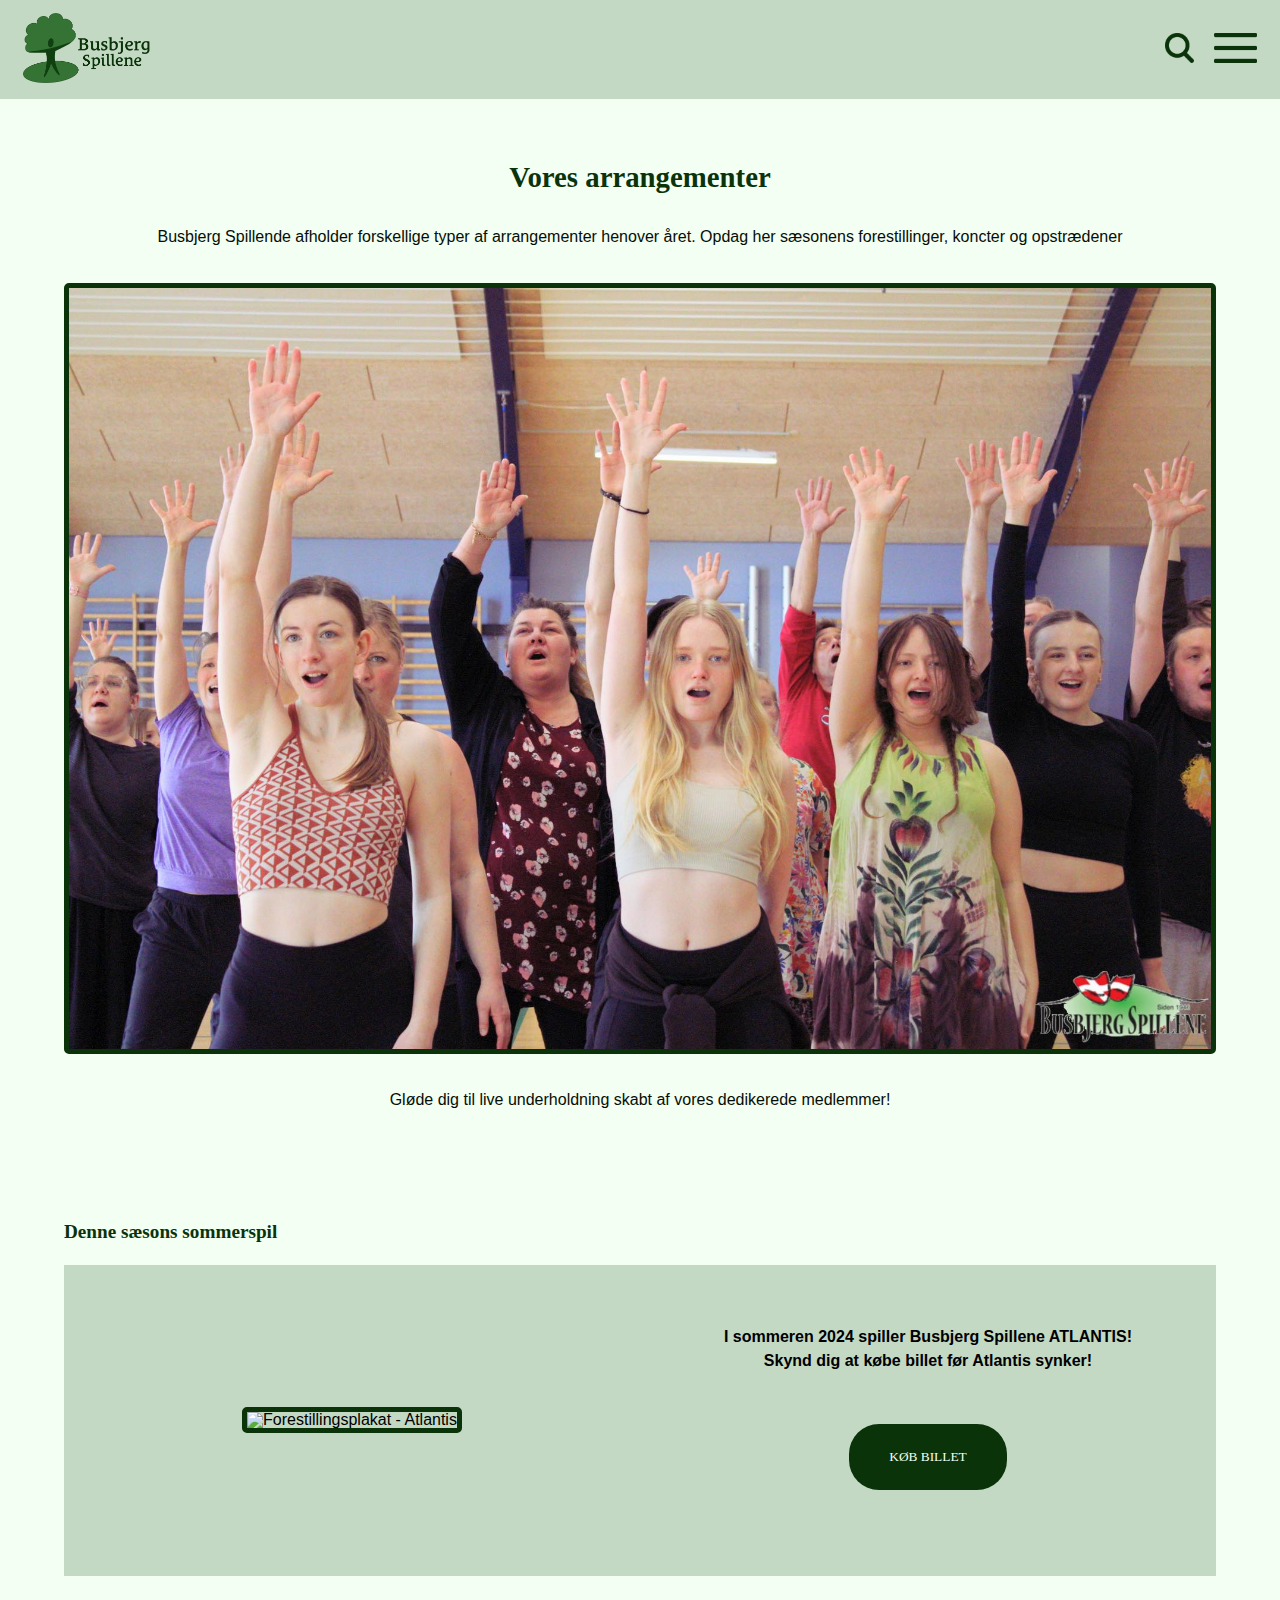
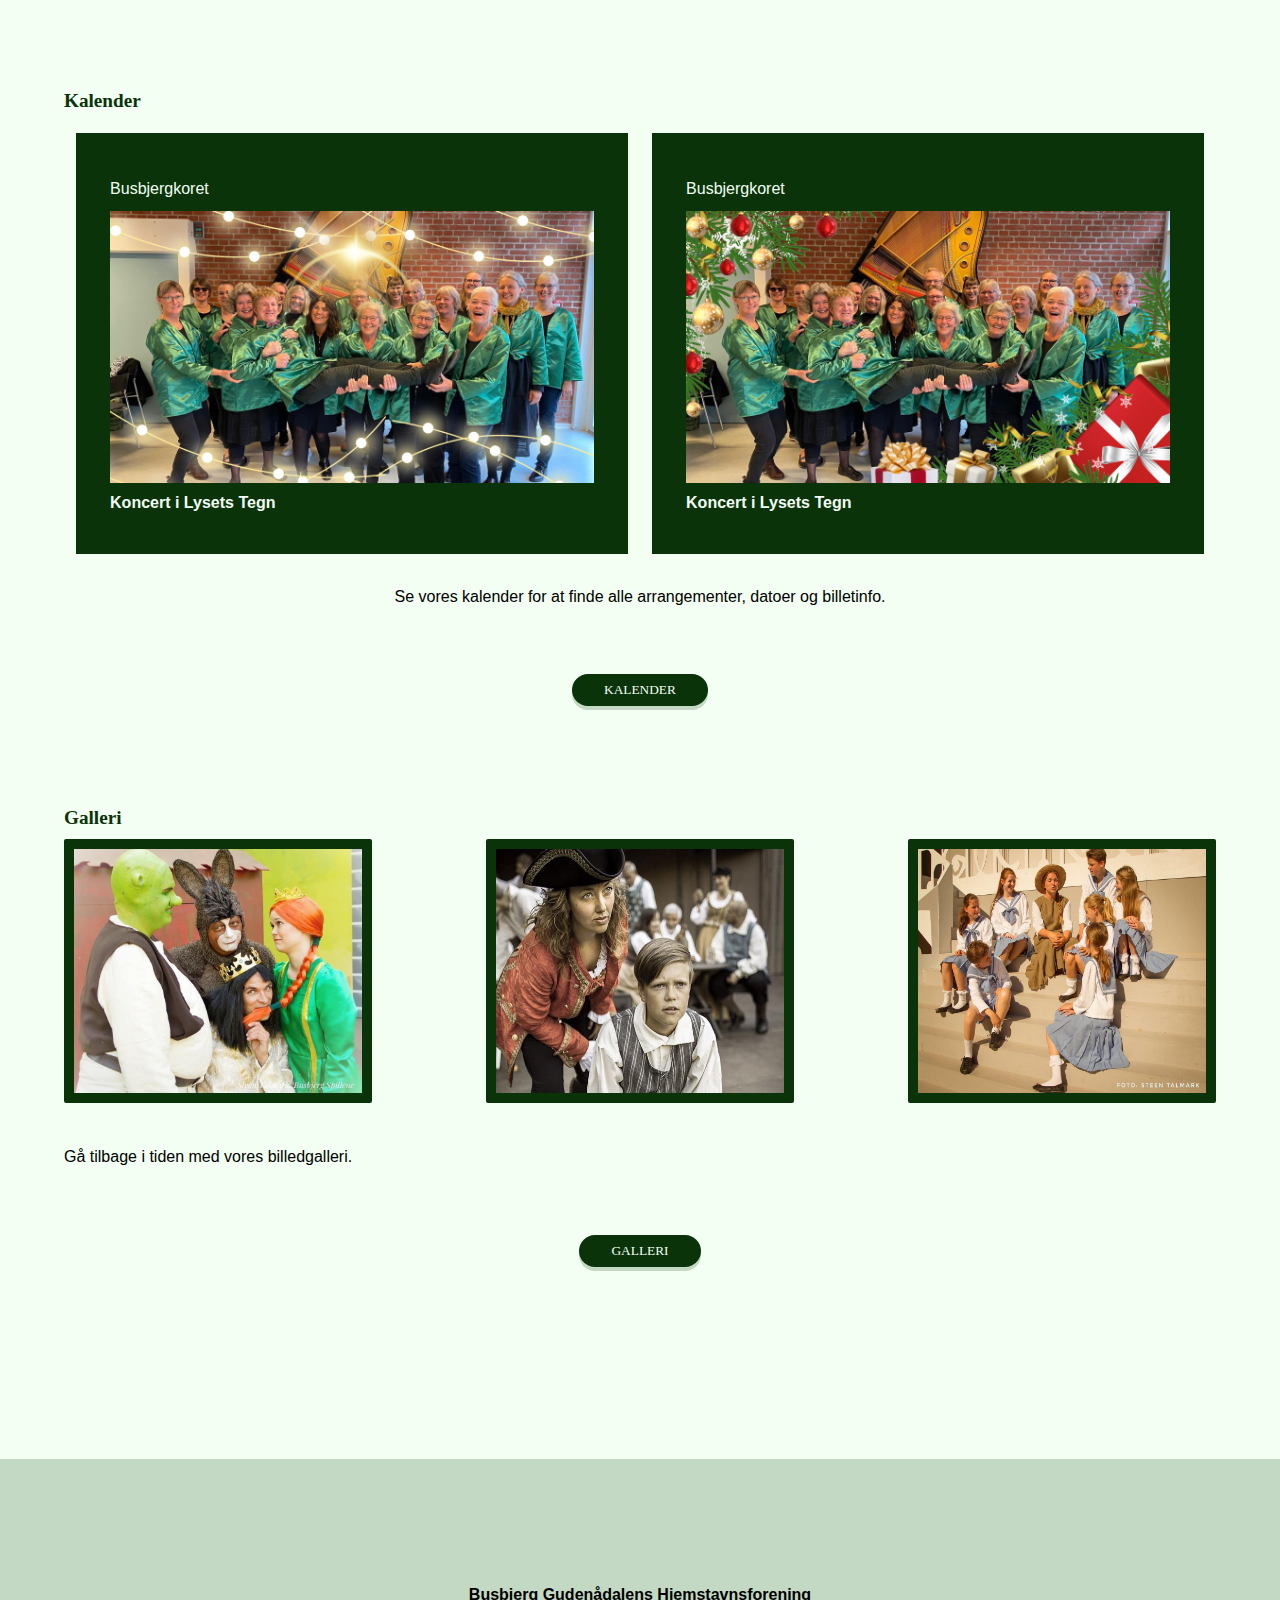
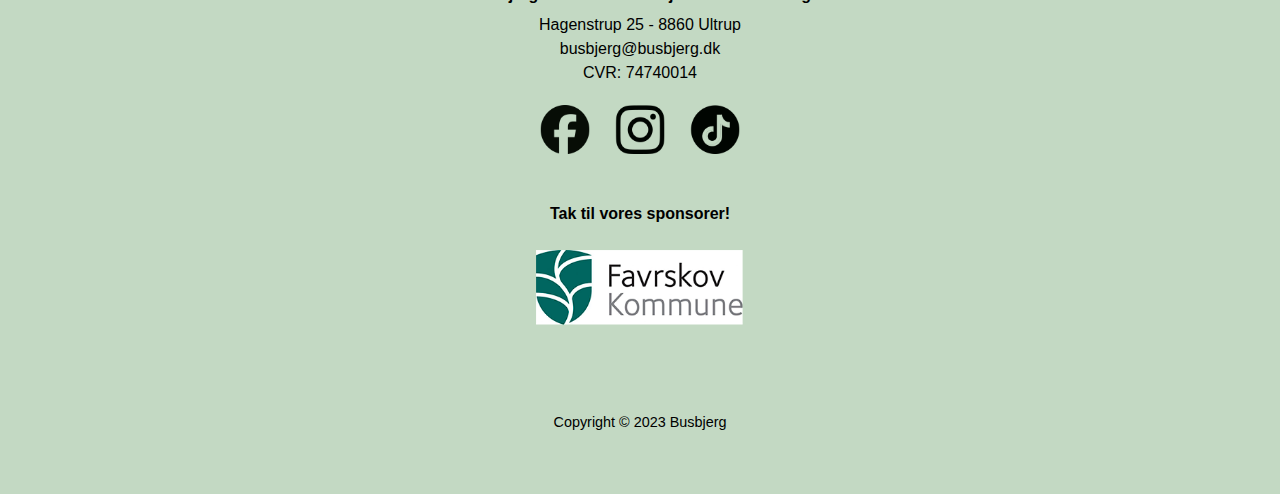
==== arrangementer.html @ 7b2a180a "sidste del af underside" ====
<!DOCTYPE html>
<html lang="en">
<head>
    <meta charset="UTF-8">
    <meta name="viewport" content="width=device-width, initial-scale=1.0">

    <!-- Links to reset, fonts and styling -->

    <link rel="stylesheet" href="reset.css">
    <link rel="stylesheet" href="https://use.typekit.net/zey5vry.css">
    <link rel="stylesheet" href="style.css">

    <title>Vores arrangementer | Busbjerg Spillene</title>

</head>

<!-- Start of visible content -->

<body class="body_grid">

    <!------------------------
        Header and navigation
    -------------------------->

    <header class="header">
        <div class="logo">
            <a href="index.html">
                <img class="logo_img" src="img/logo_m_txt_png.png" alt="Logo">
            </a>
        </div>

        <!-- Search bar -->

        <div class="nav_icon">
            <label for="sog" class="sog_btn"> 
                <img class="sog_icon" src="img/sog_png.png" alt="Søg">
            </label>
            <input type="checkbox" id="sog" class="sog">
            <div class="search-container">    
                    <input type="search" class="search_field" placeholder="Søg...">
            </div>
    
            <!-- Burgermenu -->

            <label for="mobile_menu" class="burger_btn">
                <img class="burger" src="img/burger_png.png" alt="Menu">
            </label>
                    <input type="checkbox" id="mobile_menu" class="mobile_menu">
                <ul class="menu_list">

                    <!-- Main menu / sub pages -->

                    <li class="menu_links active_menu">
                        <a class="menu_links" href="index.html">Forside</a>
                    </li>

                    <!-- "Om" -->

                    <li class="menu_links">
                        <a class="menu_links" href="om.html">Om</a>
                        <label for="om_arrow" class="arrow_btn">
                            <img class="arrow" src="img/menu_arrow.png" alt="Udvid menu">
                        </label>
                        <input type="checkbox" id="om_arrow" class="menu_arrow">

                        <!-- "Om" sub pages -->

                        <ul class="sub_list">
                            <li class="sub_links">
                                <a class="sub_links" href="html_sub_pg/bestyrelsen.html">Bestyrelsen</a>
                            </li>
                            <li class="sub_links">
                                <a class="sub_links" href="html_sub_pg/bb-historie.html">Busbjergs historie</a>
                            </li>
                            <li class="sub_links">
                                <a class="sub_links" href="html_sub_pg/vores-medlemmer.html">Vores medlemmer</a>
                            </li>
                            <li class="sub_links">
                                <a class="sub_links" href="html_sub_pg/sponsorer.html">Sponsorer</a>
                            </li>
                        </ul>
                    </li>

                    <!-- "Arrangementer" -->

                    <li class="menu_links">
                        <a class="menu_links" href="arrangementer.html">Arrangementer</a>
                        <label for="arra_arrow" class="arrow_btn">
                            <img class="arrow" src="img/menu_arrow.png" alt="Udvid menu">
                        </label>
                        <input type="checkbox" id="arra_arrow" class="menu_arrow">

                        <!-- "Arrangementer sub pages" -->

                        <ul class="sub_list">
                            <li class="sub_links">
                                <a class="sub_links" href="html_sub_pg/billetsalg.html">Billetsalg</a>
                            </li>
                            <li class="sub_links">
                                <a class="sub_links" href="html_sub_pg/kalender.html">Kalender</a>
                            </li>
                            <li class="sub_links">
                                <a class="sub_links" href="html_sub_pg/galleri.html">Galleri</a>
                            </li>
                        </ul>
                    </li>

                    <!-- "Bliv medlem" -->

                    <li class="menu_links">
                        <a class="menu_links" href="medlem.html">Bliv medlem</a>
                        <label for="medlem_arrow" class="arrow_btn">
                            <img class="arrow" src="img/menu_arrow.png" alt="Udvid menu">
                        </label>
                        <input type="checkbox" id="medlem_arrow" class="menu_arrow">

                        <!-- "Bliv medlem sub pages" -->

                        <ul class="sub_list">
                            <li class="sub_links">
                                <a class="sub_links" href="html_sub_pg/audition.html">Audition</a>
                            </li>
                            <li class="sub_links">
                                <a class="sub_links" href="html_sub_pg/bb-born.html">Busbjergs børn</a>
                            </li>
                            <li class="sub_links">
                                <a class="sub_links" href="html_sub_pg/busbjergkoret.html">Busbjergkoret</a>
                            </li>
                            <li class="sub_links">
                                <a class="sub_links" href="html_sub_pg/bliv-frivillig.html">Bliv frivillig</a>
                            </li>
                            <li class="sub_links">
                                <a class="sub_links" href="html_sub_pg/stot_os.html">Støt os</a>
                            </li>
                        </ul>
                    </li>

                    <!-- "Kontakt" -->

                    <li class="menu_links">
                        <a class="menu_links" href="kontakt.html">Kontakt</a>
                        <label for="kontakt_arrow" class="arrow_btn">
                            <img class="arrow" src="img/menu_arrow.png" alt="Udvid menu">
                        </label>
                        <input type="checkbox" id="kontakt_arrow" class="menu_arrow">
                        
                        <!-- "Kontakt sub pages" -->

                        <ul class="sub_list">
                            <li class="sub_links">
                                <a class="sub_links" href="html_sub_pg/faq.html">FAQ</a>
                            </li>
                        </ul>
                    </li>
                </ul>
        </div>
    </header>
    
    <!------------------ 
        Main content 
    -------------------->

    <main class="main">

    <sectoin class="hero_section">
        <h1 class="heading_1">Vores arrangementer</h1>
        <p class="arrangement_text">Busbjerg Spillende afholder forskellige typer af arrangementer henover året. Opdag her sæsonens forestillinger, koncter og opstrædener</p>
        <img src="img/danseprove.jpg" alt="Danse prøve" class="hero_img">
        <p class="arrangement_text">Gløde dig til live underholdning skabt af vores dedikerede medlemmer!</p>
    </sectoin>

    <!-- Musical ad section -->

    <section class="heading_section">
        <h2 class="heading_3">Denne sæsons sommerspil</h2>
    </section>

    <section class="index_ad_arrangement">
        <div class="i_ad_section">
            <img class="i_ad_img" src="img/atlantis.jpg" alt="Forestillingsplakat - Atlantis">
        </div>
        <div class="i_ad_section">
            <h4 class="i_ad_txt">I sommeren 2024 spiller Busbjerg Spillene ATLANTIS!
            <br>
            Skynd dig at købe billet før Atlantis synker!
            </h4>
            <a href="html_sub_pg/billetsalg.html">
                <button class="cta_btn">køb billet</button>
            </a>
        </div>
    </section>

    <!-- Kalender section -->
    <section class="arrangement_section">
        <h2 class="a_heading">Kalender</h2>
        <div class="kalender_inner_section">
            <div class="kalender_box">
                <p class="main_txt_box">Busbjergkoret</p>
                <img class="kalender_img" src="img/koncert_lys.jpg" alt="">
                <p class="a_text_box">Koncert i Lysets Tegn </p>
            </div>
            <div class="kalender_box">
                <p class="main_txt_box">Busbjergkoret</p>
                <img class="kalender_img" src="img/koncert_jul.jpg" alt="">
                <p class="a_text_box">Koncert i Lysets Tegn </p>
            </div>
        </div>
        <p class="gallery_text">Se vores kalender for at finde alle arrangementer, datoer og billetinfo.</p>
        <a href="html_sub_pg/billetsalg.html" class="a_button">
            <button class="cta_btn_arrangement">kalender</button>
        </a>
    </section>

    <!-- Galleri section -->
    <section class="arrangement_section">
        <h2 class="a_heading">Galleri</h2>
        <div class="galleri_inner_section">
            <img class="galleri_img" src="img/shrek.jpg" alt="billede af shrek cast">
            <img class="galleri_img" src="img/skatteoen.jpg" alt="billede af skuespiller">
            <img class="galleri_img" src="img/sound_of_music.jpg" alt="billede af sound of music cast">
        </div>
        <p class="galleri_text">Gå tilbage i tiden med vores billedgalleri.</p>
        <a href="html_sub_pg/billetsalg.html" class="a_button">
            <button class="cta_btn_arrangement">galleri</button>
        </a>
    </section>

    </main>
    <!------------------------
        Footer
    ---------------------------->

    <footer class="footer">

        <!----- Adresse info ------>

        <section class="foot_address">
            <h5 class="footer_heading">Busbjerg Gudenådalens Hjemstavnsforening</h5>
            <p class="footer_text">
                Hagenstrup 25 - 8860 Ultrup
                <br>
                busbjerg@busbjerg.dk
                <br>
                CVR: 74740014
            </p>
        </section>

        <!------- Social media icons ------->

        <section class="foot_some">
            <a href="https://www.facebook.com/Busbjergspillene" target="_blank">
                <img src="img/some icons/Facebook_icon.png" alt="facebook icon" class="footer_some_img">
            </a>
            <a href="https://www.instagram.com/busbjerg_spillene/" target="_blank">
                <img src="img/some icons/instagram_icon.png" alt="instagram icon" class="footer_some_img">
            </a>
            <a href="https://www.tiktok.com/en/" target="_blank">
                <img src="img/some icons/tik-tok.png" alt="instagram icon" class="footer_some_img">
            </a>
        </section>

        <!-------- Image carousel sponsors --------->

        <section class="foot_sponsor">
            <h5 class="footer_heading">Tak til vores sponsorer!</h5>
            <div class="sponsor_slide">
              <img class="sponsorerSlides" src="img/sponsorer/original/favrskov_mini.png" style="width:100%">
              <img class="sponsorerSlides" src="img/sponsorer/original/bjerringbro_mini.png" style="width:100%">
              <img class="sponsorerSlides" src="img/sponsorer/original/elkon_mini.png" style="width:100%">
              <img class="sponsorerSlides" src="img/sponsorer/original/ulstrup_mini.png" style="width:100%">
              <img class="sponsorerSlides" src="img/sponsorer/original/ksn_mini.png" style="width:100%">
              <img class="sponsorerSlides" src="img/sponsorer/original/roedbakkegaard_mini.png" style="width:100%">
              <img class="sponsorerSlides" src="img/sponsorer/original/xl_mini.png" style="width:100%">
            </div>
        </section>

        <!-------- Copyright ------->

        <section class="copyright">
            <h6>Copyright © 2023 Busbjerg</h6>
        </section>

    </footer>

    <!----- Image carousel script ------>

    <script>
        var myIndex = 0;
        carousel();
        
        function carousel() {
          var i;
          var x = document.getElementsByClassName("sponsorerSlides");
          for (i = 0; i < x.length; i++) {
            x[i].style.display = "none";  
          }
          myIndex++;
          if (myIndex > x.length) {myIndex = 1}    
          x[myIndex-1].style.display = "block";  
          setTimeout(carousel, 2500); // Change image every 2,5 seconds
        }
     </script>

</body>
</html>
---- style.css ----
:root {
    /* colors */
    --neutral-light: #f2fff2;
    --neutral-medium: #c3d9c3;
    --neutral-dark: #060d06;
    --basis-light: #408040;
    --basis-dark: #0a330a;
    
    /* font-sizes */
    --header-l: 1.8rem;
    --header-m: 1.4rem;
    --main-txt-l: 1.2rem;
    --main-txt-s: 1rem;
    
    /* font-families */
    --headers: lemonde-courrier, serif;
    /*--Regular = font-weight: 400
        Demi = font-weight: 600
        Bold = font-weight: 700 -----*/
    --main-txt: jaf-domus, sans-serif;
    /*--Regular = font-weight: 400
        Semibold = font-weight: 600
        Bold = font-weight: 700 -----*/
}

/* -----------------------
    General styling
-------------------------- */

/* ------ body -------*/

body {
    background-color: var(--neutral-light);
    border: 0;
    font-family: var(--main-txt);
    font-size: 100%;
    margin: 0 auto;
    max-width: 100vw;
    padding: 0;
}

/* -------- grid layout ------------- */

.body_grid {
    display: grid;
    grid-template-columns: 100%;
    grid-template-rows: auto auto auto;
    grid-template-areas: 
    'header'
    'main'
    'footer';
}

/* ---------- h1 ---------------- */

.heading_1 {
    color: var(--basis-dark);
    font-family: var(--headers);
    font-size: var(--header-l);
    font-weight: 700;
    text-align: center;
}

/* ------------ h2 ------------- */

.heading_2 {
    color: var(--basis-dark);
    font-family: var(--headers);
    font-size: var(--header-m);
    font-weight: 700;
    padding: 5% 0;
    text-align: center;
}

/* --------- h3 --------------- */

.heading_3 {
    color: var(--basis-dark);
    font-family: var(--headers);
    font-size: var(--main-txt-l);
    font-weight: 600;
    padding-bottom: 5%;
}

/* --------- p ----------------- */

.main_txt {
    color: var(--neutral-dark);
    font-size: var(--main-txt-s);
    font-weight: 400;
    line-height: 1.5;
    text-align: justify;
}

.main_txt_box {
    color: var(--neutral-light);
    font-size: var(--main-txt-s);
    font-weight: 400;
    line-height: 1.5;
    padding: 2% 0;
    text-align: left;
}

/* -------- call-to-action-button --------- */

.cta_btn {
    background-color: var(--basis-dark);
    border: none;
    border-radius: 30px;
    box-shadow: 0 4px var(--neutral-medium);
    color: var(--neutral-light);
    cursor: pointer;
    display: inline-block;
    font-family: var(--headers);
    margin: 10% auto;
    outline: none;
    padding: 5% 8%;
    text-align: center;
    text-transform: uppercase;
}

.cta_btn:hover {
    background-color: var(--basis-light)
}
    
.cta_btn:active {
    background-color: var(--basis-light);
    box-shadow: 0 2px;
    transform: translateY(2px);
}

/*---------------------------
    Header and navigation
----------------------------*/

.header {
    background-color: var(--neutral-medium);
    margin: 0;
    border: 0;
    display: flex;
    grid-area: header;
    justify-content: space-between;
    padding: 1%;
    position: relative;
}

/* ------- Logo --------------- */

.logo {
    align-items: center;
    display: flex;
    justify-self: flex-start;
}

.logo_img {
    max-height: 70px;
    padding: 0 10px;
}

/* -------- Navigation ----------- */

.nav_icon {
    align-items: center;
    display: flex;
    flex-direction: row;
    justify-content: flex-end;
    max-width: 60%;
}

.sog_icon,
.burger {
    max-height: 30px;
    padding: 0 10px;
}

/* --------- Search field ---------------- */

.search-container {
    background-color: var(--neutral-light);
    border: 3px solid var(--basis-dark);
    border-radius: 5px;
    display: none;
    max-width: 40%;
}

.search_field {
    background-color: var(--neutral-light);
    border: transparent;
    border-radius: 5px;
    color: var(--neutral-medium);
    font-family: var(--headers);
    max-width: 100%;
}

.sog:checked ~ .search-container{
    display: flex;
}

/* ----------- Burgermenu ---------------------- */

.sog,
.mobile_menu,
.menu_arrow {
    display: none;
}

/* --------- Main menu ------------------------ */

.menu_list {
    background-color: var(--neutral-medium);
    display: flex;
    flex-direction: column;
    left: 0;
    list-style: none;
    opacity: 0;
    padding: 20px;
    pointer-events: none;
    position: absolute;
    right: 0;
    top: calc(100% - .3rem);
    transform: translateY(-10px);
    transition: opacity .3s ease-in-out, transform .3s ease-in-out;
}

.menu_links {
    color: var(--basis-dark);
    font-family: var(--headers);
    font-size: var(--main-txt-l);
    font-weight: 700;
    padding: 5px;
}

.active_menu {
    background-color: var(--neutral-light);
    border: 2px solid var(--basis-light);
}

.mobile_menu:checked ~ .menu_list {
    opacity: 1;
    pointer-events: auto;
    transform: translateY(0);
}

/* ---------- Sub menus -------------------- */

.arrow {
    cursor: pointer;
    float: inline-end;
    max-height: 10px;
    padding: 5px 10px;
    transform: rotate(-90deg);
}

.sub_list {
    background-color: var(--neutral-medium);
    display: none;
    flex-direction: column;
    padding: 10px;
    position: relative;
}

.sub_links {
    color: var(--basis-dark);
    font-size: var(--main-txt-l);
    font-weight: 600;
    padding: 5px;
}

#om_arrow:checked ~ .sub_list,
#arra_arrow:checked ~ .sub_list,
#medlem_arrow:checked ~ .sub_list,
#kontakt_arrow:checked ~ .sub_list {
    display: flex;
}

/* -------------------------------------
    Styling of main content
-------------------------------------- */

.main {
    align-items: center;
    display: flex;
    flex-direction: column;
    grid-area: main;
    justify-items: center;
    margin: 0 auto;
    max-width: 100%;
}

.hero_section {
    display: flex;
    flex-direction: column;
    justify-content: center;
    padding-top: 5%;
    text-align: center;
    width: 90%;
}

.hero_img {
    border: 5px solid var(--basis-dark);
    border-radius: 5px;
    max-width: 100%;
}

/*-------------------------------
    Index
---------------------------------*/

.index_txt {
    width: 89%;
}

.index_ad {
    align-items: center;
    background-color: var(--neutral-medium);
    display: flex;
    flex-direction: row;
    justify-content: space-between;
    margin: 8% 0;
    width: 90%;
}

.i_ad_section {
    padding: 3%;
    text-align: center;
    width: 50%;
}

.i_ad_img {
    border: 5px solid var(--basis-dark);
    border-radius: 5px;
    width: 90%;
}

.i_ad_txt {
    font-size: calc(var(--main-txt) - 10%);
    font-weight: 600;
    line-height: 1.5;
    padding-top: 5%;
    text-align: center;
}

/*-------------------------------
    Om os
---------------------------------*/

.om_head {
    padding: 5% 0 2% 0;
}

.om_info {
    display: flex;
    flex-direction: column;
    justify-content: space-between;
    width: 89%;
}

.om_txt {
    padding: 2% 0;
}

/*------------------------------------
    Bliv medlem
--------------------------------------*/

.medlem_txt {
    display: flex;
    padding: 5% 0;
    width: 89%;
}

.medlem_info {
    align-items: center;
    display: flex;
    flex-direction: column;
    justify-content: space-around;
    padding: 5% 0;
    width: 90%;
}

.li_medlem::before {
    content: "•";
    padding-right: 8px;
    color: var(--basis-dark);
}

.medlem_betal {
    align-items: center;
    display: flex;
    flex-direction: column;
    padding: 5% 0;
    width: 90%;
}

.medlem_box {
    background-color: var(--basis-dark);
    padding: 3% 6%;
}

.medlem_form {
    font-family: var(--main-txt);
    font-size: var(--main-txt-s);
    width: 90%;
}

.medlem_form label {
    color: var(--neutral-dark);
    padding: 2%;
}

input[type=text], input[type=tel], textarea[name=message],
input[type=email] {
    background-color: var(--neutral-light);
    border: 5px solid var(--basis-light);
    border-radius: 5px;
    box-sizing: border-box;
    color: var(--basis-dark);
    margin: 2% 0;
    padding: 2%;
    width: 100%;
}

.input_field {
    color: var(--neutral-medium);
    font-family: var(--main-txt);
    font-size: var(--main-txt-s);
}

.checks {
    display: flex;
    justify-content: space-between;
    padding: 2% 2% 5% 0;
}

.check_element {
    align-items: center;
    display: flex;
    justify-content: center;
}

input[type=submit] {
    margin: 5% 35%;
}


/*-----------------------------------
    error - page not found - styling
-------------------------------------*/

.error_main {
    align-items: center;
    display: flex;
    flex-direction: column;
    justify-content: center;
    padding-top: 10%;
    width: 90%;
}

.error_head {
    display: flex;
    flex-direction: column;
    width: 90%;
}

.error_img {
    max-width: 800px;
    padding: 5% 0;
    width: 100%;
}

.error_txt {
    display: flex;
    flex-direction: column;
    padding: 5% 0;
    text-align: center;
    width: 90%;
}

/*--------------------------------------
    Footer
---------------------------------------*/

.footer {
    align-items: center;
    background-color: var(--neutral-medium);
    display: flex;
    flex-direction: column;
    font-size: var(--main-txt-s);
    grid-area: footer;
    justify-content: flex-start;
    margin-top: 15%;
    padding: 10% 0 5% 0;
    text-align: center;
}

.foot_address {
    max-width: 90%;
}

.footer_some_img {
    padding: 10px;
    width: 10%;
}

.footer_heading {
    font-weight: 650;
}

.footer_text {
    line-height: 1.5;
    padding: 3% 0;
}

.foot_sponsor {
    align-items: center;
    display: flex;
    flex-direction: column;
    padding: 3% 0 5% 0;
}

.sponsor_slide {
    max-width: 70%;
}

.copyright {
    font-size: calc(var(--main-txt-s) - 10%);
}













































/*---------------------
     Vores arrangemnter
-------------------- */

.heading_section {
    display: flex;
    align-self: flex-start;
    padding-left: 5%;
    margin-top: 6%;
    flex-direction: row;
    text-align: start;
}

.arrangement_text {
    color: var(--neutral-dark);
    font-size: var(--main-txt-s);
    font-weight: 400;
    line-height: 1.4;
    margin: 3%;
}

.index_ad_arrangement {
    align-items: center;
    background-color: var(--neutral-medium);
    display: flex;
    flex-direction: row;
    justify-content: space-between;
    margin: 1% 0;
    width: 90%;
}

.a_heading {
    color: var(--basis-dark);
    font-family: var(--headers);
    font-size: var(--main-txt-l);
    font-weight: 600;
    margin-bottom: 1%;
    align-self: start;
}

.a_text_box {
    color: var(--neutral-light);
    font-size: var(--main-txt-s);
    font-weight: 600;
    line-height: 1.5;
    padding: 1% 0;
}

.cta_btn_arrangement {
    background-color: var(--basis-dark);
    border: none;
    border-radius: 30px;
    box-shadow: 0 4px var(--neutral-medium);
    color: var(--neutral-light);
    cursor: pointer;
    display: inline-block;
    font-family: var(--headers);
    outline: none;
    padding: 0.5rem 2rem;
    text-align: center;
    text-transform: uppercase;
}

.cta_btn_arrangement:hover {
    background-color: var(--basis-light)
}
    
.cta_btn_arrangement:active {
    background-color: var(--basis-light);
    box-shadow: 0 2px;
    transform: translateY(2px);
}

.arrangement_section {
    display: flex;
    flex-direction: column;
    width: 90%;
    align-items: center;
    margin-top: 8%;
}

.kalender_inner_section {
    display: flex;
    flex-direction: row;
    justify-content: space-between;
    margin-bottom: 2%;
}

.kalender_box {
    background-color: var(--basis-dark);
    margin: 1%;
    padding: 3%;
}

.kalender_img {
    width: 100%;
}

.galleri_inner_section {
    display: flex;
    flex-direction: row;
    justify-content: space-between;
}

.galleri_img {
    border: 10px solid var(--basis-dark);
    border-radius: 2px;
    width: 25%;
}

.galleri_text {
    margin-top: 4%;
    align-self: self-start;
}

.a_button {
    margin-top: 6%;   
}

/*---------------------
     Kontakt info
-------------------- */
.main_kontakt_section {
    padding: 5%;
    }

.kontakt_udfyld{
    display: flex;
    flex-direction: column;
    justify-content: center;
    padding-top: 5%;
    width: 90%; 

}
 .main_{
    align-items: center;
    display: flex;
    flex-direction: column;
    grid-area: main;
    justify-items: center;
    margin: 0 auto;
    max-width: 100%;
    }

.kontakt_os_txt {
    display: flex;
    flex-direction: column;
    justify-content: center;
    padding-top: 2%;
    text-align: center;
    width: 90%;   
}
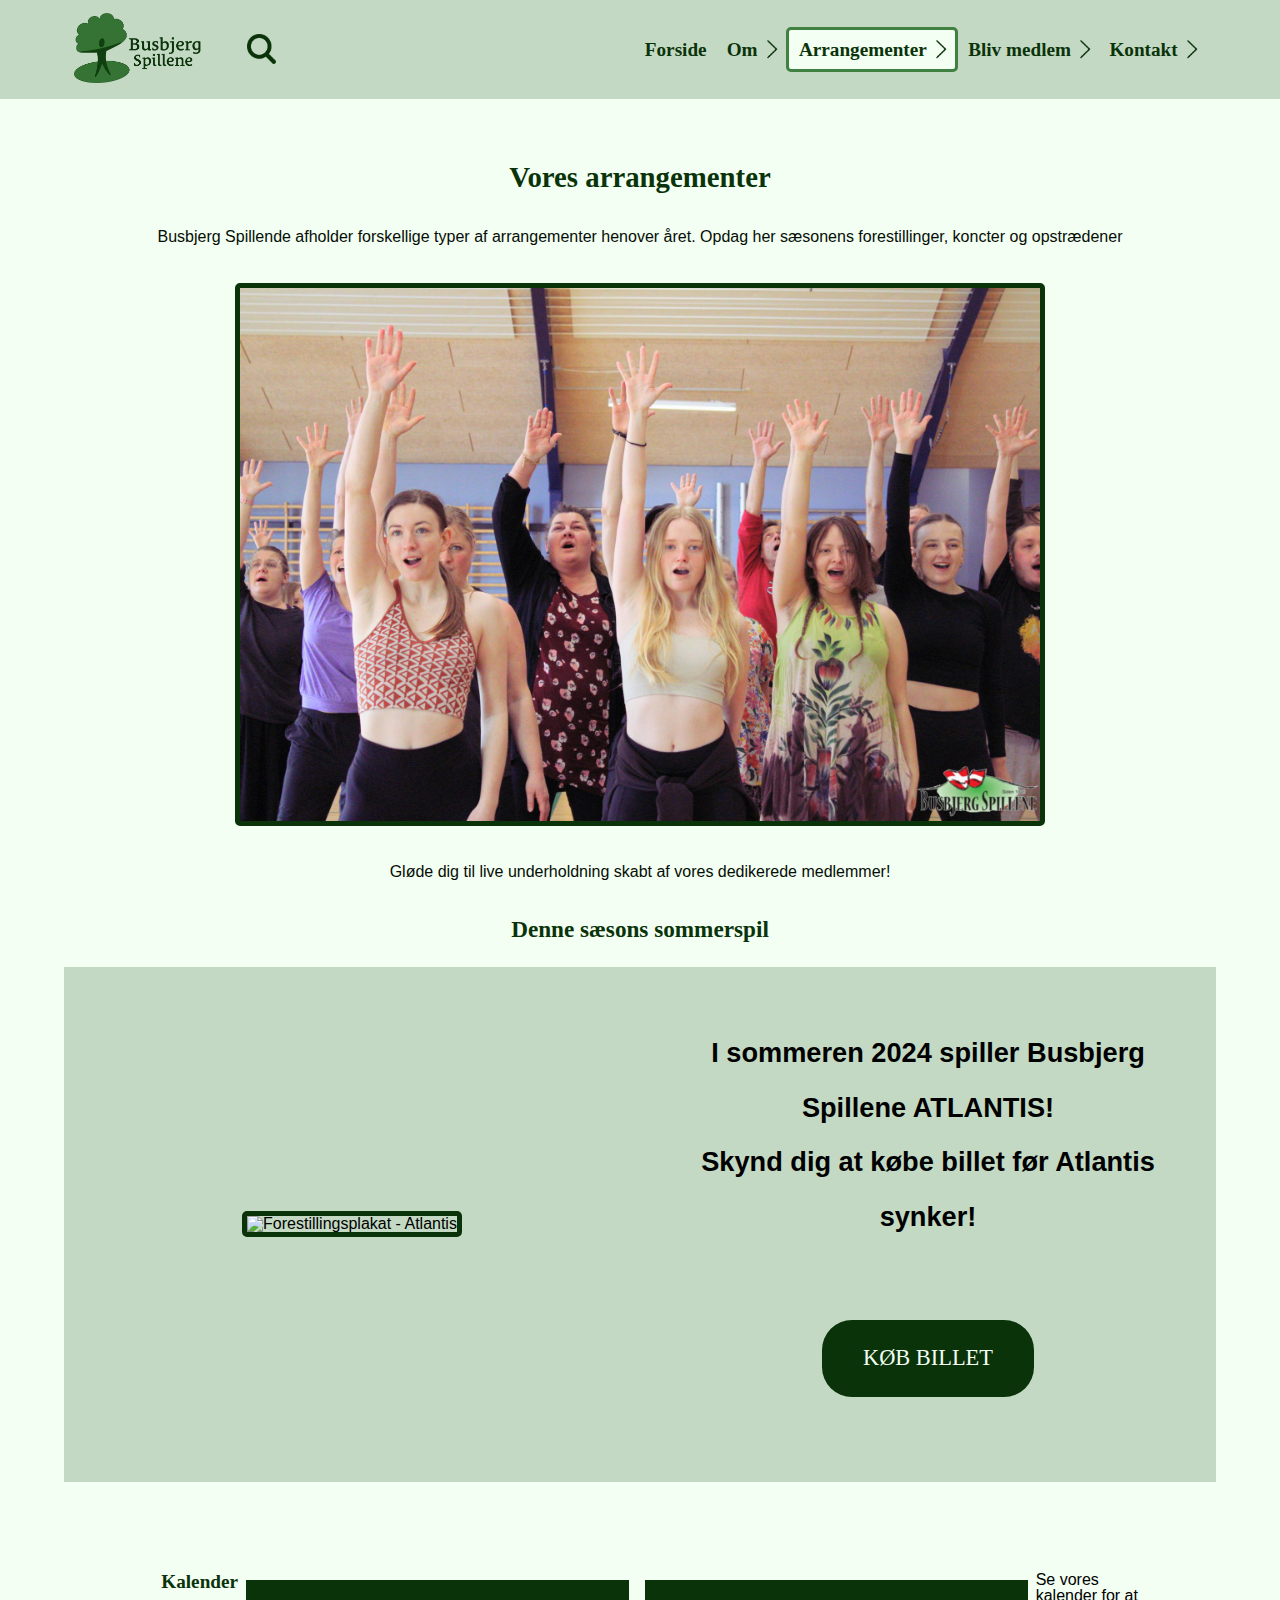
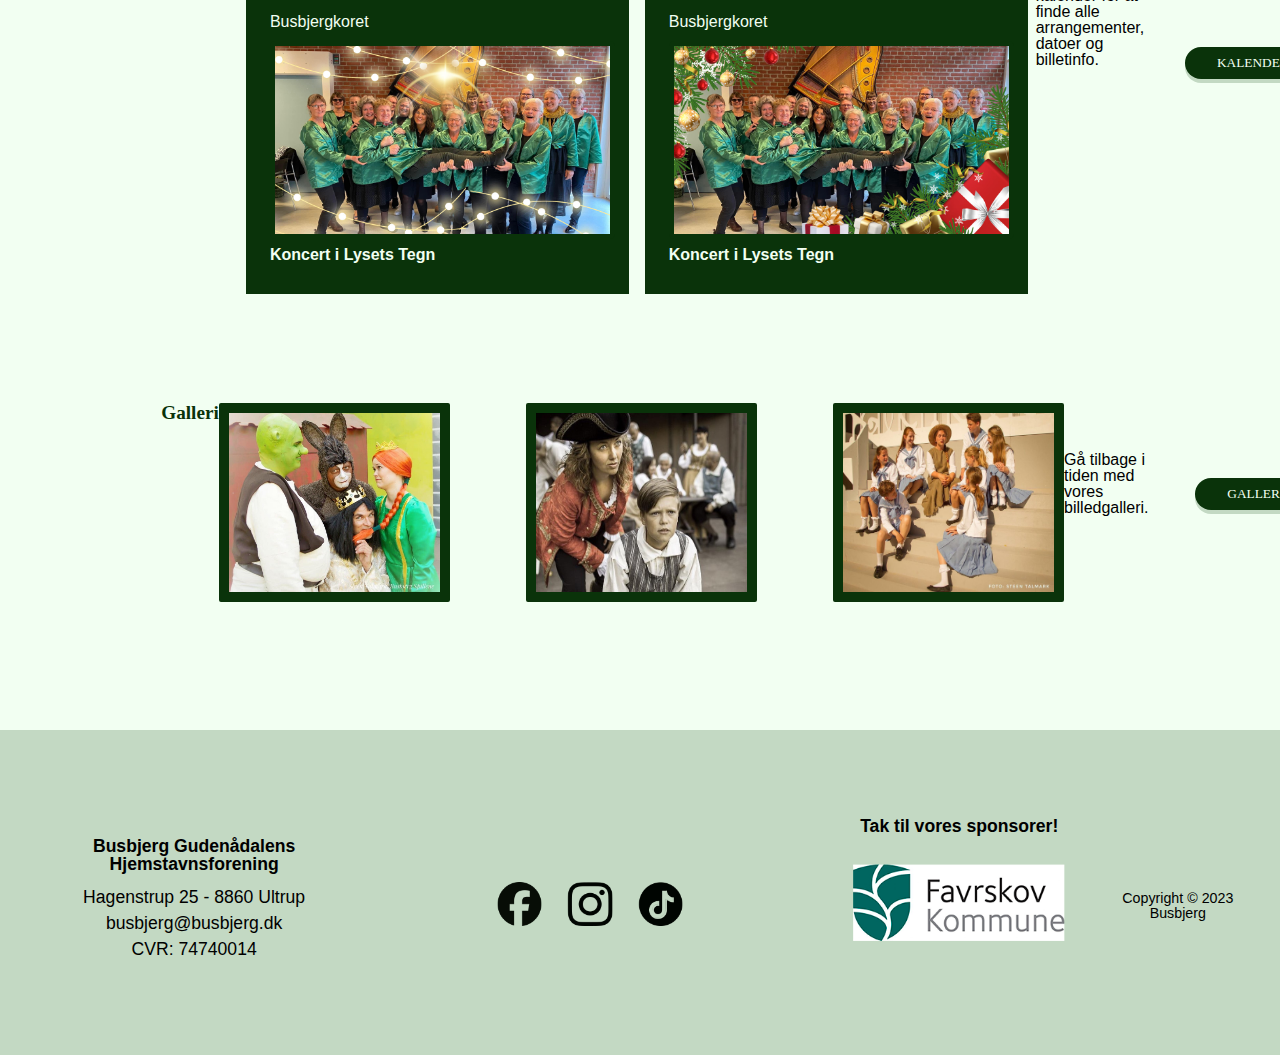
==== commit 813bbf0e: "Merge branch 'main' of https://github.com/imhp1721/MobileFirst" ====
--- a/arrangementer.html
+++ b/arrangementer.html
@@ -29,130 +29,116 @@
             </a>
         </div>
 
-        <!-- Search bar -->
-
-        <div class="nav_icon">
-            <label for="sog" class="sog_btn"> 
-                <img class="sog_icon" src="img/sog_png.png" alt="Søg">
-            </label>
-            <input type="checkbox" id="sog" class="sog">
+        <div class="nav_icons">
+
+            <!-- Search -->
+
+            <img id="search_toggle" class="sog_icon" src="img/sog_png.png" alt="Søg">
+
+            <!-- Search bar -->
+
             <div class="search-container">    
-                    <input type="search" class="search_field" placeholder="Søg...">
-            </div>
-    
+                <input type="search" class="search_field" placeholder="Søg...">
+            </div>
+
             <!-- Burgermenu -->
 
-            <label for="mobile_menu" class="burger_btn">
-                <img class="burger" src="img/burger_png.png" alt="Menu">
-            </label>
-                    <input type="checkbox" id="mobile_menu" class="mobile_menu">
-                <ul class="menu_list">
-
-                    <!-- Main menu / sub pages -->
-
-                    <li class="menu_links active_menu">
-                        <a class="menu_links" href="index.html">Forside</a>
-                    </li>
-
-                    <!-- "Om" -->
-
-                    <li class="menu_links">
-                        <a class="menu_links" href="om.html">Om</a>
-                        <label for="om_arrow" class="arrow_btn">
-                            <img class="arrow" src="img/menu_arrow.png" alt="Udvid menu">
-                        </label>
-                        <input type="checkbox" id="om_arrow" class="menu_arrow">
-
-                        <!-- "Om" sub pages -->
-
-                        <ul class="sub_list">
-                            <li class="sub_links">
-                                <a class="sub_links" href="html_sub_pg/bestyrelsen.html">Bestyrelsen</a>
-                            </li>
-                            <li class="sub_links">
-                                <a class="sub_links" href="html_sub_pg/bb-historie.html">Busbjergs historie</a>
-                            </li>
-                            <li class="sub_links">
-                                <a class="sub_links" href="html_sub_pg/vores-medlemmer.html">Vores medlemmer</a>
-                            </li>
-                            <li class="sub_links">
-                                <a class="sub_links" href="html_sub_pg/sponsorer.html">Sponsorer</a>
-                            </li>
-                        </ul>
-                    </li>
-
-                    <!-- "Arrangementer" -->
-
-                    <li class="menu_links">
-                        <a class="menu_links" href="arrangementer.html">Arrangementer</a>
-                        <label for="arra_arrow" class="arrow_btn">
-                            <img class="arrow" src="img/menu_arrow.png" alt="Udvid menu">
-                        </label>
-                        <input type="checkbox" id="arra_arrow" class="menu_arrow">
-
-                        <!-- "Arrangementer sub pages" -->
-
-                        <ul class="sub_list">
-                            <li class="sub_links">
-                                <a class="sub_links" href="html_sub_pg/billetsalg.html">Billetsalg</a>
-                            </li>
-                            <li class="sub_links">
-                                <a class="sub_links" href="html_sub_pg/kalender.html">Kalender</a>
-                            </li>
-                            <li class="sub_links">
-                                <a class="sub_links" href="html_sub_pg/galleri.html">Galleri</a>
-                            </li>
-                        </ul>
-                    </li>
-
-                    <!-- "Bliv medlem" -->
-
-                    <li class="menu_links">
-                        <a class="menu_links" href="medlem.html">Bliv medlem</a>
-                        <label for="medlem_arrow" class="arrow_btn">
-                            <img class="arrow" src="img/menu_arrow.png" alt="Udvid menu">
-                        </label>
-                        <input type="checkbox" id="medlem_arrow" class="menu_arrow">
-
-                        <!-- "Bliv medlem sub pages" -->
-
-                        <ul class="sub_list">
-                            <li class="sub_links">
-                                <a class="sub_links" href="html_sub_pg/audition.html">Audition</a>
-                            </li>
-                            <li class="sub_links">
-                                <a class="sub_links" href="html_sub_pg/bb-born.html">Busbjergs børn</a>
-                            </li>
-                            <li class="sub_links">
-                                <a class="sub_links" href="html_sub_pg/busbjergkoret.html">Busbjergkoret</a>
-                            </li>
-                            <li class="sub_links">
-                                <a class="sub_links" href="html_sub_pg/bliv-frivillig.html">Bliv frivillig</a>
-                            </li>
-                            <li class="sub_links">
-                                <a class="sub_links" href="html_sub_pg/stot_os.html">Støt os</a>
-                            </li>
-                        </ul>
-                    </li>
-
-                    <!-- "Kontakt" -->
-
-                    <li class="menu_links">
-                        <a class="menu_links" href="kontakt.html">Kontakt</a>
-                        <label for="kontakt_arrow" class="arrow_btn">
-                            <img class="arrow" src="img/menu_arrow.png" alt="Udvid menu">
-                        </label>
-                        <input type="checkbox" id="kontakt_arrow" class="menu_arrow">
-                        
-                        <!-- "Kontakt sub pages" -->
-
-                        <ul class="sub_list">
-                            <li class="sub_links">
-                                <a class="sub_links" href="html_sub_pg/faq.html">FAQ</a>
-                            </li>
-                        </ul>
-                    </li>
-                </ul>
+            <img id="menu_toggle" class="burger" src="img/burger_png.png" alt="Menu">   
+            
+        <!-- Main menu + sub page menus -->
+
+            <ul class="menu_list">
+                <li class="menu_links">
+                    <a class="menu_links" href="index.html">Forside</a>
+                </li>
+
+                <!-- "Om" -->
+
+                <li class="menu_links">
+                    <a class="menu_links" href="om.html">Om</a>
+                    <img class="arrow" src="img/menu_arrow.png" alt="Udvid menu">
+
+                    <!-- "Om" sub pages -->
+
+                    <ul class="sub_list om_sub">
+                        <li class="sub_links">
+                            <a class="sub_links" href="html_sub_pg/bestyrelsen.html">Bestyrelsen</a>
+                        </li>
+                        <li class="sub_links">
+                            <a class="sub_links" href="html_sub_pg/bb-historie.html">Busbjergs historie</a>
+                        </li>
+                        <li class="sub_links">
+                            <a class="sub_links" href="html_sub_pg/vores-medlemmer.html">Vores medlemmer</a>
+                        </li>
+                        <li class="sub_links">
+                            <a class="sub_links" href="html_sub_pg/sponsorer.html">Sponsorer</a>
+                        </li>
+                    </ul>
+                </li>
+
+                <!-- "Arrangementer" -->
+
+                <li class="menu_links active_menu">
+                    <a class="menu_links" href="arrangementer.html">Arrangementer</a>
+                    <img class="arrow" src="img/menu_arrow.png" alt="Udvid menu">
+
+                    <!-- "Arrangementer sub pages" -->
+
+                    <ul class="sub_list arra_sub">
+                        <li class="sub_links">
+                            <a class="sub_links" href="html_sub_pg/billetsalg.html">Billetsalg</a>
+                        </li>
+                        <li class="sub_links">
+                            <a class="sub_links" href="html_sub_pg/kalender.html">Kalender</a>
+                        </li>
+                        <li class="sub_links">
+                            <a class="sub_links" href="html_sub_pg/galleri.html">Galleri</a>
+                        </li>
+                    </ul>
+                </li>
+
+                <!-- "Bliv medlem" -->
+
+                <li class="menu_links">
+                    <a class="menu_links" href="medlem.html">Bliv medlem</a>
+                    <img class="arrow" src="img/menu_arrow.png" alt="Udvid menu">
+
+                    <!-- "Bliv medlem sub pages" -->
+
+                    <ul class="sub_list medlem_sub">
+                        <li class="sub_links">
+                            <a class="sub_links" href="html_sub_pg/audition.html">Audition</a>
+                        </li>
+                        <li class="sub_links">
+                            <a class="sub_links" href="html_sub_pg/bb-born.html">Busbjergs børn</a>
+                        </li>
+                        <li class="sub_links">
+                            <a class="sub_links" href="html_sub_pg/busbjergkoret.html">Busbjergkoret</a>
+                        </li>
+                        <li class="sub_links">
+                            <a class="sub_links" href="html_sub_pg/bliv-frivillig.html">Bliv frivillig</a>
+                        </li>
+                        <li class="sub_links">
+                            <a class="sub_links" href="html_sub_pg/stot_os.html">Støt os</a>
+                        </li>
+                    </ul>
+                </li>
+
+                <!-- "Kontakt" -->
+
+                <li class="menu_links">
+                    <a class="menu_links" href="kontakt.html">Kontakt</a>
+                    <img class="arrow" src="img/menu_arrow.png" alt="Udvid menu">
+                    
+                    <!-- "Kontakt sub pages" -->
+
+                    <ul class="sub_list kontakt_sub">
+                        <li class="sub_links">
+                            <a class="sub_links" href="html_sub_pg/faq.html">FAQ</a>
+                        </li>
+                    </ul>
+                </li>
+            </ul>
         </div>
     </header>
     
@@ -162,33 +148,35 @@
 
     <main class="main">
 
-    <sectoin class="hero_section">
-        <h1 class="heading_1">Vores arrangementer</h1>
-        <p class="arrangement_text">Busbjerg Spillende afholder forskellige typer af arrangementer henover året. Opdag her sæsonens forestillinger, koncter og opstrædener</p>
-        <img src="img/danseprove.jpg" alt="Danse prøve" class="hero_img">
-        <p class="arrangement_text">Gløde dig til live underholdning skabt af vores dedikerede medlemmer!</p>
-    </sectoin>
-
-    <!-- Musical ad section -->
+        <!-- Hero section -->
+
+        <sectoin class="hero_section">
+            <h1 class="heading_1">Vores arrangementer</h1>
+            <p class="arrangement_text">Busbjerg Spillende afholder forskellige typer af arrangementer henover året. Opdag her sæsonens forestillinger, koncter og opstrædener</p>
+            <img src="img/danseprove.jpg" alt="Danse prøve" class="hero_img">
+            <p class="arrangement_text">Gløde dig til live underholdning skabt af vores dedikerede medlemmer!</p>
+        </sectoin>
+
+        <!-- Musical ad section -->
 
     <section class="heading_section">
         <h2 class="heading_3">Denne sæsons sommerspil</h2>
     </section>
 
-    <section class="index_ad_arrangement">
-        <div class="i_ad_section">
-            <img class="i_ad_img" src="img/atlantis.jpg" alt="Forestillingsplakat - Atlantis">
-        </div>
-        <div class="i_ad_section">
-            <h4 class="i_ad_txt">I sommeren 2024 spiller Busbjerg Spillene ATLANTIS!
-            <br>
-            Skynd dig at købe billet før Atlantis synker!
-            </h4>
-            <a href="html_sub_pg/billetsalg.html">
-                <button class="cta_btn">køb billet</button>
-            </a>
-        </div>
-    </section>
+        <section class="index_ad_arrangement">
+            <div class="i_ad_section">
+                <img class="i_ad_img" src="img/atlantis.jpg" alt="Forestillingsplakat - Atlantis">
+            </div>
+            <div class="i_ad_section">
+                <h4 class="i_ad_txt">I sommeren 2024 spiller Busbjerg Spillene ATLANTIS!
+                <br>
+                Skynd dig at købe billet før Atlantis synker!
+                </h4>
+                <a href="html_sub_pg/billetsalg.html">
+                    <button class="cta_btn">køb billet</button>
+                </a>
+            </div>
+        </section>
 
     <!-- Kalender section -->
     <section class="arrangement_section">
@@ -226,6 +214,8 @@
     </section>
 
     </main>
+
+    
     <!------------------------
         Footer
     ---------------------------->
@@ -299,7 +289,8 @@
           x[myIndex-1].style.display = "block";  
           setTimeout(carousel, 2500); // Change image every 2,5 seconds
         }
-     </script>
+    </script>
+    <script src="script.js"></script>
 
 </body>
 </html>--- a/style.css
+++ b/style.css
@@ -32,11 +32,12 @@
 body {
     background-color: var(--neutral-light);
     border: 0;
+    box-sizing: border-box;
     font-family: var(--main-txt);
     font-size: 100%;
     margin: 0 auto;
-    max-width: 100vw;
     padding: 0;
+    width: 100vw;
 }
 
 /* -------- grid layout ------------- */
@@ -135,13 +136,12 @@
 
 .header {
     background-color: var(--neutral-medium);
-    margin: 0;
-    border: 0;
+    box-sizing: border-box;
     display: flex;
     grid-area: header;
     justify-content: space-between;
     padding: 1%;
-    position: relative;
+    width: 100%;
 }
 
 /* ------- Logo --------------- */
@@ -149,7 +149,6 @@
 .logo {
     align-items: center;
     display: flex;
-    justify-self: flex-start;
 }
 
 .logo_img {
@@ -159,12 +158,10 @@
 
 /* -------- Navigation ----------- */
 
-.nav_icon {
-    align-items: center;
-    display: flex;
-    flex-direction: row;
-    justify-content: flex-end;
-    max-width: 60%;
+.nav_icons {
+    align-items: center;
+    display: flex;
+    position: relative;
 }
 
 .sog_icon,
@@ -173,14 +170,16 @@
     padding: 0 10px;
 }
 
-/* --------- Search field ---------------- */
+/* --------- Search ---------------- */
 
 .search-container {
+    align-items: center;
     background-color: var(--neutral-light);
     border: 3px solid var(--basis-dark);
     border-radius: 5px;
     display: none;
-    max-width: 40%;
+    max-height: 30px;
+    max-width: 60%;
 }
 
 .search_field {
@@ -189,65 +188,45 @@
     border-radius: 5px;
     color: var(--neutral-medium);
     font-family: var(--headers);
-    max-width: 100%;
-}
-
-.sog:checked ~ .search-container{
-    display: flex;
-}
-
-/* ----------- Burgermenu ---------------------- */
-
-.sog,
-.mobile_menu,
-.menu_arrow {
-    display: none;
-}
-
-/* --------- Main menu ------------------------ */
+    width: 100%;
+}
+
+/* --------- Menu ------------------------ */
 
 .menu_list {
     background-color: var(--neutral-medium);
-    display: flex;
-    flex-direction: column;
-    left: 0;
+    display: none;
+    flex-direction: column;
     list-style: none;
-    opacity: 0;
-    padding: 20px;
-    pointer-events: none;
+    padding: 5px 10px;
     position: absolute;
     right: 0;
-    top: calc(100% - .3rem);
-    transform: translateY(-10px);
-    transition: opacity .3s ease-in-out, transform .3s ease-in-out;
+    top: 100%;
+    width: 95vw;
 }
 
 .menu_links {
+    align-items: center;
     color: var(--basis-dark);
+    display: flex;
     font-family: var(--headers);
     font-size: var(--main-txt-l);
     font-weight: 700;
+    justify-content: space-between;
     padding: 5px;
+    position: relative;
 }
 
 .active_menu {
     background-color: var(--neutral-light);
-    border: 2px solid var(--basis-light);
-}
-
-.mobile_menu:checked ~ .menu_list {
-    opacity: 1;
-    pointer-events: auto;
-    transform: translateY(0);
+    border: 3px solid var(--basis-light);
 }
 
 /* ---------- Sub menus -------------------- */
 
 .arrow {
     cursor: pointer;
-    float: inline-end;
     max-height: 10px;
-    padding: 5px 10px;
     transform: rotate(-90deg);
 }
 
@@ -255,8 +234,12 @@
     background-color: var(--neutral-medium);
     display: none;
     flex-direction: column;
+    left: 0;
     padding: 10px;
-    position: relative;
+    position: absolute;
+    top: 100%;
+    right: 0;
+    z-index: 1;
 }
 
 .sub_links {
@@ -266,10 +249,7 @@
     padding: 5px;
 }
 
-#om_arrow:checked ~ .sub_list,
-#arra_arrow:checked ~ .sub_list,
-#medlem_arrow:checked ~ .sub_list,
-#kontakt_arrow:checked ~ .sub_list {
+.open {
     display: flex;
 }
 
@@ -283,7 +263,6 @@
     flex-direction: column;
     grid-area: main;
     justify-items: center;
-    margin: 0 auto;
     max-width: 100%;
 }
 
@@ -299,6 +278,7 @@
 .hero_img {
     border: 5px solid var(--basis-dark);
     border-radius: 5px;
+    margin: 0 auto;
     max-width: 100%;
 }
 
@@ -333,7 +313,7 @@
 }
 
 .i_ad_txt {
-    font-size: calc(var(--main-txt) - 10%);
+    font-size: calc(var(--main-txt-s) - 10%);
     font-weight: 600;
     line-height: 1.5;
     padding-top: 5%;
@@ -357,6 +337,101 @@
 
 .om_txt {
     padding: 2% 0;
+}
+
+/*-------------------------------
+    Arrangementer
+---------------------------------*/
+
+.arrangement_section {
+    display: flex;
+    align-self: flex-start;
+    padding-left: 5%;
+    margin-top: 6%;
+    flex-direction: row;
+}
+
+.arrangement_text {
+    color: var(--neutral-dark);
+    font-size: var(--main-txt-s);
+    font-weight: 400;
+    line-height: 1.4;
+    margin: 4% 2%;
+}
+
+.index_ad_arrangement {
+    align-items: center;
+    background-color: var(--neutral-medium);
+    display: flex;
+    flex-direction: row;
+    justify-content: space-between;
+    margin: 1% 0;
+    width: 90%;
+}
+
+.a_heading {
+    color: var(--basis-dark);
+    font-family: var(--headers);
+    font-size: var(--main-txt-l);
+    font-weight: 600;
+    margin-bottom: 1%;
+    padding-left: 8%;
+}
+
+.kalender_section {
+    display: flex;
+    flex-direction: row;
+    width: 90%;
+}
+
+.kalender_box {
+    background-color: var(--basis-dark);
+    padding: 2%;
+    display: flex;
+    flex-direction: column;
+    margin: 4% 2%;
+
+}
+
+.kalender_img {
+    border: 5px solid var(--basis-dark);
+    border-radius: 5px;
+    width: 90%;
+    align-items: center;
+}
+
+.a_text_box {
+    color: var(--neutral-light);
+    font-size: var(--main-txt-s);
+    font-weight: 400;
+    line-height: 1.5;
+    padding: 2% 0;
+}
+
+.cta_btn_arrangement {
+    background-color: var(--basis-dark);
+    border: none;
+    border-radius: 30px;
+    box-shadow: 0 4px var(--neutral-medium);
+    color: var(--neutral-light);
+    cursor: pointer;
+    display: inline-block;
+    font-family: var(--headers);
+    outline: none;
+    padding: 2% 8%;
+    text-align: center;
+    text-transform: uppercase;
+    margin: 2% 30%;
+}
+
+.cta_btn_arrangement:hover {
+    background-color: var(--basis-light)
+}
+    
+.cta_btn_arrangement:active {
+    background-color: var(--basis-light);
+    box-shadow: 0 2px;
+    transform: translateY(2px);
 }
 
 /*------------------------------------
@@ -442,6 +517,40 @@
     margin: 5% 35%;
 }
 
+/*---------------------
+    Kontakt
+-------------------- */
+
+.main_kontakt_section {
+    padding: 5%;
+}
+
+.kontakt_udfyld {
+    display: flex;
+    flex-direction: column;
+    justify-content: center;
+    padding-top: 5%;
+    width: 90%; 
+}
+
+.main_ {
+    align-items: center;
+    display: flex;
+    flex-direction: column;
+    grid-area: main;
+    justify-items: center;
+    margin: 0 auto;
+    max-width: 100%;
+}
+
+.kontakt_os_txt {
+    display: flex;
+    flex-direction: column;
+    justify-content: center;
+    padding-top: 2%;
+    text-align: center;
+    width: 90%;   
+}
 
 /*-----------------------------------
     error - page not found - styling
@@ -527,34 +636,118 @@
 }
 
 
-
-
-
-
-
-
-
-
-
-
-
-
-
-
-
-
-
-
-
-
-
-
-
-
-
-
-
-
+/*--------------------------------------
+    Styling for bigger screens
+---------------------------------------*/
+
+@media (min-width: 800px) {
+
+    /*--------- Header and navigation --------*/
+
+    .header {
+        padding: 1% 5%;
+    }
+
+    /* -------- Navigation ----------- */
+
+    .nav_icons {
+        max-width: 80%;
+        justify-content: flex-start;
+    }
+
+    .burger {
+        display: none;
+    }
+
+    /* --------- Search ---------------- */
+
+    .search-container {
+        height: 50px;
+        position: absolute;
+        top: calc(100% + 1rem);
+        width: 200px;
+    }
+
+    /* --------- Menu ------------------------ */
+
+    .menu_list {
+        display: flex;
+        flex-direction: row;
+        justify-content: flex-end;
+        max-width: 100%;
+        position: static;
+    }
+
+    .active_menu {
+        border-radius: 5px;
+    }
+
+    /* ---------- Sub menus -------------------- */
+
+    .sub_list {
+        left: auto;
+        right: auto;
+        top: calc(100% + 1rem);
+        width: 300%;
+        max-width: 200px;
+    }
+
+    .kontakt_sub {
+        max-width: 100px;
+    }
+
+    /* ------- Styling of main content -------- */
+
+    .heading_2 {
+        font-size: calc(var(--header-m) + 50%);
+    }
+
+    .heading_3 {
+        font-size: calc(var(--main-txt-l) + 25%);
+    }
+
+    .main_txt {
+        font-size: calc(var(--main-txt-s) + 20%);
+    }
+
+    .hero_img {
+        max-width: 800px;
+    }
+
+    /* -------- call-to-action-button --------- */
+
+    .cta_btn {
+        font-size: calc(var(--main-txt-l) + 20%);
+    }
+
+    /*-------------------------------
+        Index
+    ---------------------------------*/
+
+    .index_txt {
+        width: 85%;
+    }
+
+    .i_ad_txt {
+        font-size: calc(var(--main-txt-l) + 50%);
+        line-height: 2;
+        padding: 5%;
+    }
+
+    /*---------- Footer --------------*/
+
+    .footer {
+        flex-direction: row;
+        font-size: calc(var(--main-txt-s) + 10%);
+        margin-top: 10%;
+        padding: 4% 2% 2%;
+    }
+
+    .sponsor_slide {
+        max-width: 80%;
+    }
+
+<<<<<<< HEAD
 
 
 
@@ -632,17 +825,32 @@
     text-align: center;
     text-transform: uppercase;
 }
-
-.cta_btn_arrangement:hover {
-    background-color: var(--basis-light)
-}
+=======
+    .copyright {
+        display: none;
+    }
+
+}
+
+/*-------------------------------------------
+    Styling for large screens (desktop etc)
+--------------------------------------------*/
+
+@media (min-width: 1100px) {
+
+    .nav_icons {
+        max-width: 85%;
+    }
+>>>>>>> 4054032a8283cd62859c8346f5557bf74bfff080
+
+    /* --------- Menu ------------------------ */
+
+    ul .menu_list {
+        justify-content: center;
+    }
     
-.cta_btn_arrangement:active {
-    background-color: var(--basis-light);
-    box-shadow: 0 2px;
-    transform: translateY(2px);
-}
-
+
+<<<<<<< HEAD
 .arrangement_section {
     display: flex;
     flex-direction: column;
@@ -694,50 +902,73 @@
 -------------------- */
 .main_kontakt_section {
     padding: 5%;
-    }
-
-.kontakt_udfyld{
-    display: flex;
-    flex-direction: column;
-    justify-content: center;
-    padding-top: 5%;
-    width: 90%; 
-
-}
- .main_{
-    align-items: center;
-    display: flex;
-    flex-direction: column;
-    grid-area: main;
-    justify-items: center;
-    margin: 0 auto;
-    max-width: 100%;
-    }
-
-.kontakt_os_txt {
-    display: flex;
-    flex-direction: column;
-    justify-content: center;
-    padding-top: 2%;
-    text-align: center;
-    width: 90%;   
-}
-
-
-
-
-
-
-
-
-
-
-
-
-
-
-
-
-
-
-
+=======
+    /* --------- Search ---------------- */
+
+    .search-container {
+        display: flex;
+        max-width: 300px;
+        position: relative;
+        top: 0;
+        width: 40%;
+>>>>>>> 4054032a8283cd62859c8346f5557bf74bfff080
+    }
+
+    /* -------------------------------------
+        Styling of main content
+    -------------------------------------- */
+
+    .heading_2 {
+        font-size: calc(var(--header-m) + 60%);
+    }
+
+    .heading_3 {
+        font-size: calc(var(--main-txt-l) + 40%);
+    }
+
+    .main_txt {
+        font-size: calc(var(--main-txt-s) + 35%);
+    }
+
+    /* -------- call-to-action-button --------- */
+
+    .cta_btn {
+        font-size: calc(var(--main-txt-l) + 20%);
+    }
+
+    /*-------------------------------
+        Index
+    ---------------------------------*/
+
+    .index_txt {
+        width: 80%;
+    }
+
+    .i_ad_txt {
+        font-size: calc(var(--main-txt-l) + 60%);
+    }
+
+    .index_ad {
+        justify-content: center;
+        width: 85%;
+    }
+    
+    .i_ad_section {
+        width: 40%;
+    }
+
+    /*---------- Footer --------------*/
+
+    .footer {
+        align-items: center;
+        flex-direction: row;
+        font-size: calc(var(--main-txt-s) + 10%);
+        margin-top: 10%;
+        padding: 5% 7%;
+    }
+
+    .foot_sponsor {
+        padding: 0;
+    }
+
+}
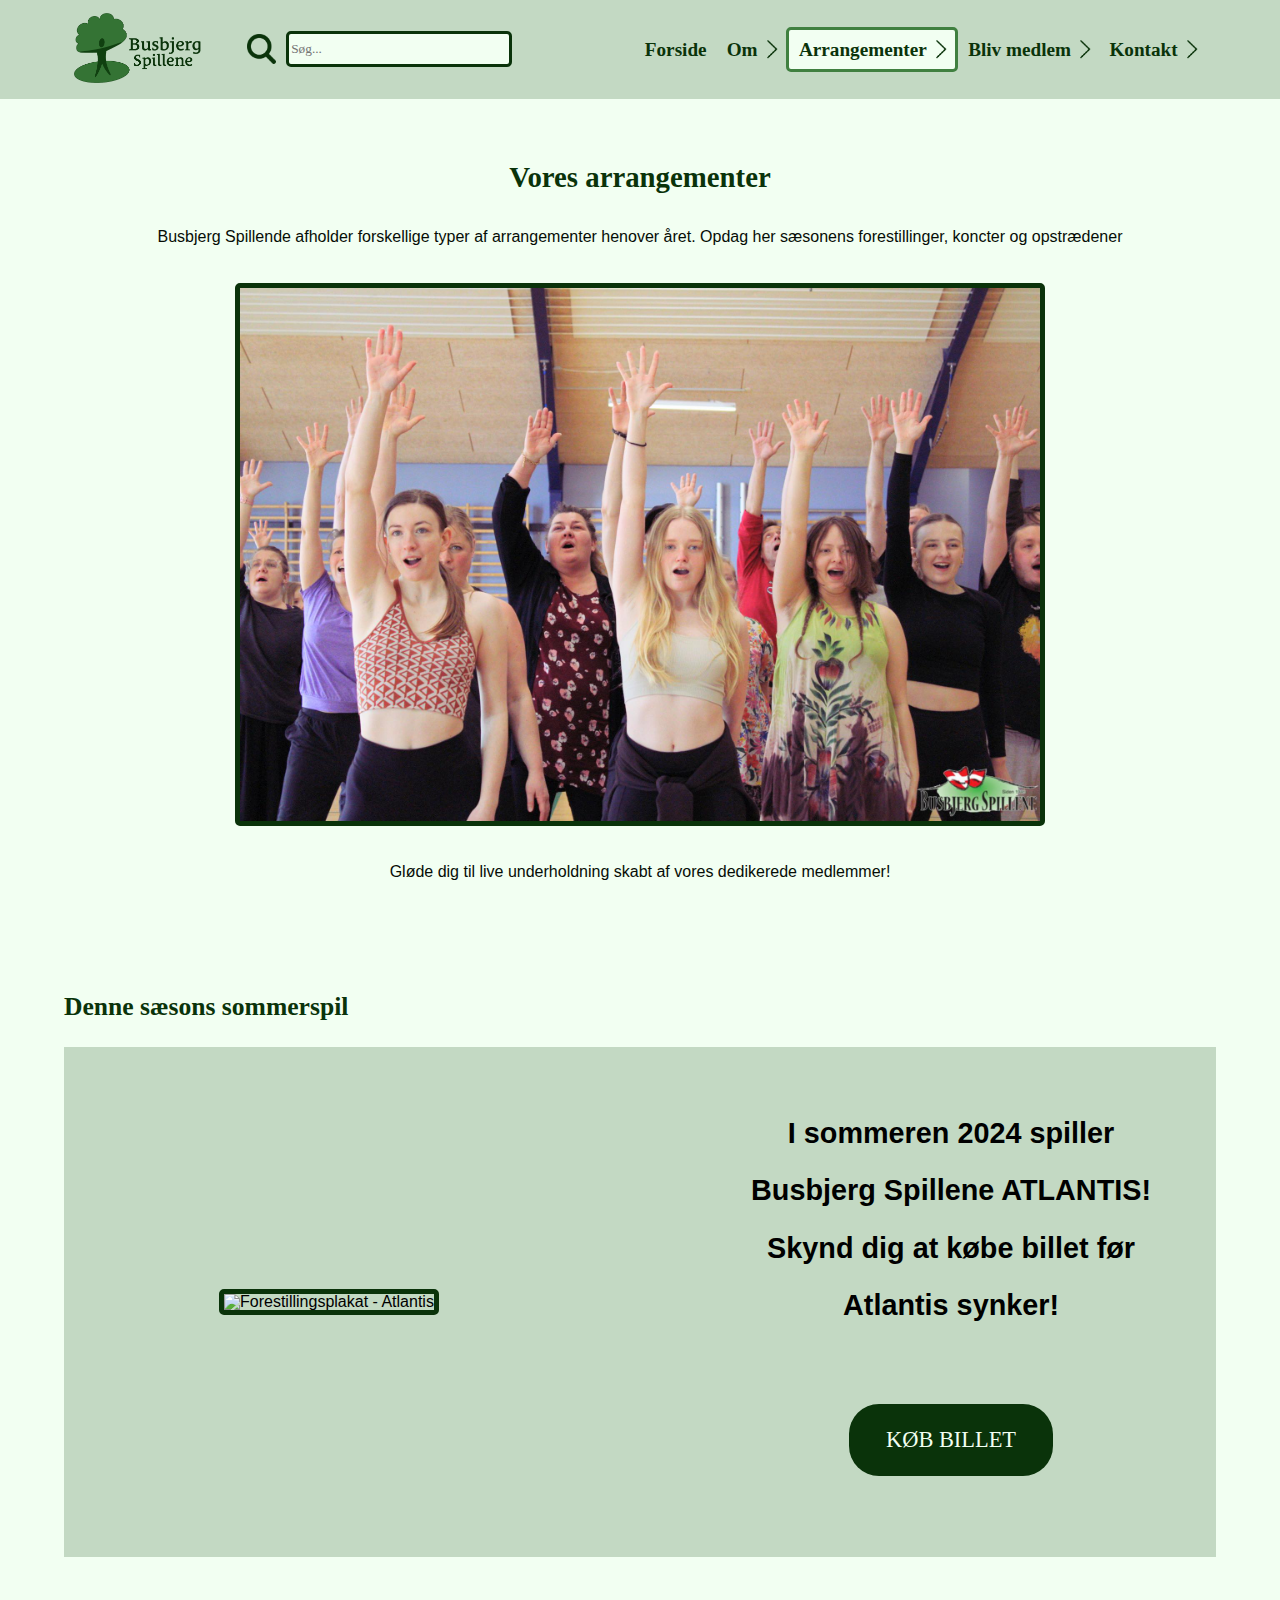
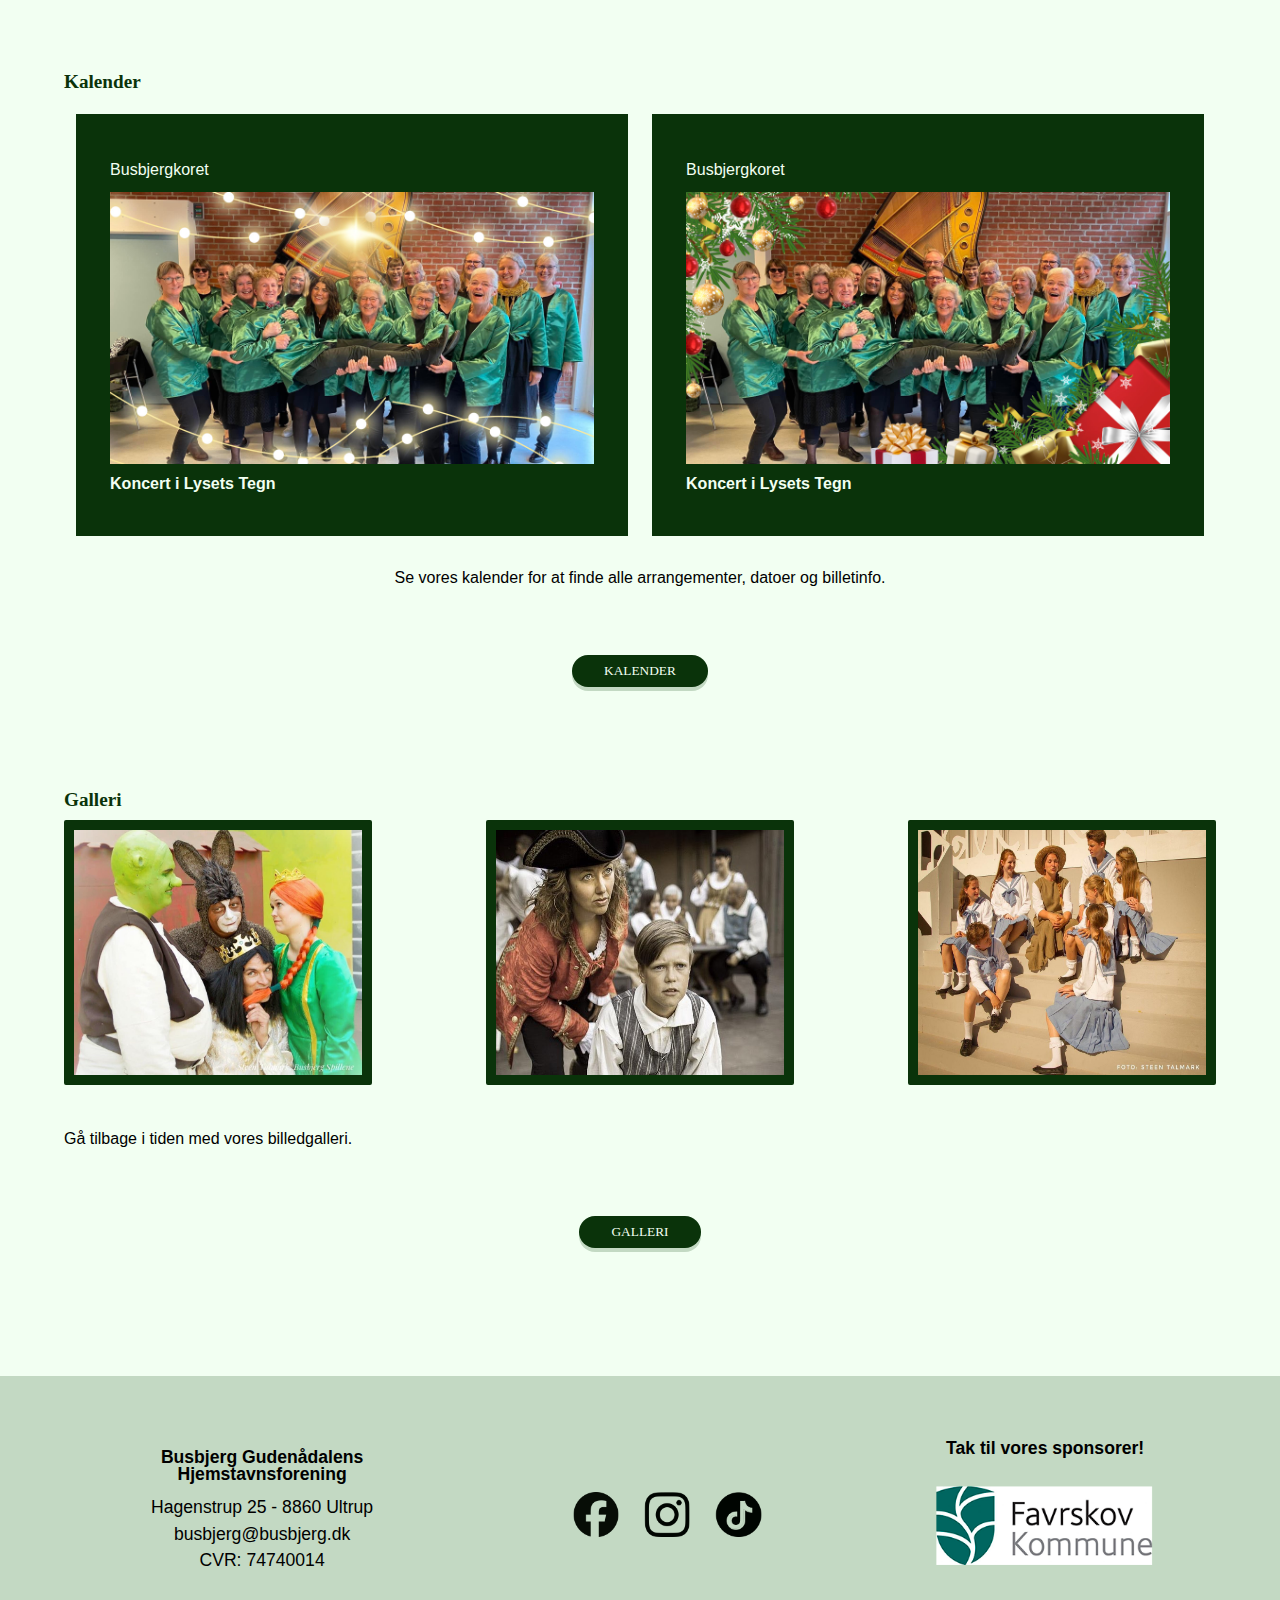
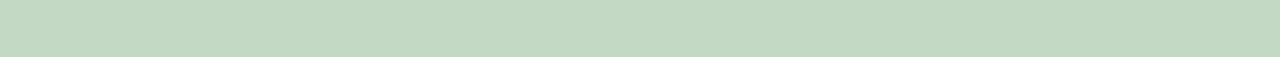
==== commit eb7a9f74: "link til underside" ====
--- a/arrangementer.html
+++ b/arrangementer.html
@@ -194,7 +194,7 @@
             </div>
         </div>
         <p class="gallery_text">Se vores kalender for at finde alle arrangementer, datoer og billetinfo.</p>
-        <a href="html_sub_pg/billetsalg.html" class="a_button">
+        <a href="html_sub_pg/kalender.html" class="a_button">
             <button class="cta_btn_arrangement">kalender</button>
         </a>
     </section>
@@ -208,7 +208,7 @@
             <img class="galleri_img" src="img/sound_of_music.jpg" alt="billede af sound of music cast">
         </div>
         <p class="galleri_text">Gå tilbage i tiden med vores billedgalleri.</p>
-        <a href="html_sub_pg/billetsalg.html" class="a_button">
+        <a href="html_sub_pg/galleri.html" class="a_button">
             <button class="cta_btn_arrangement">galleri</button>
         </a>
     </section>
--- a/style.css
+++ b/style.css
@@ -339,433 +339,55 @@
     padding: 2% 0;
 }
 
-/*-------------------------------
-    Arrangementer
----------------------------------*/
-
-.arrangement_section {
-    display: flex;
-    align-self: flex-start;
-    padding-left: 5%;
-    margin-top: 6%;
-    flex-direction: row;
-}
-
-.arrangement_text {
-    color: var(--neutral-dark);
-    font-size: var(--main-txt-s);
-    font-weight: 400;
-    line-height: 1.4;
-    margin: 4% 2%;
-}
-
-.index_ad_arrangement {
-    align-items: center;
-    background-color: var(--neutral-medium);
-    display: flex;
-    flex-direction: row;
-    justify-content: space-between;
-    margin: 1% 0;
-    width: 90%;
-}
-
-.a_heading {
-    color: var(--basis-dark);
-    font-family: var(--headers);
-    font-size: var(--main-txt-l);
-    font-weight: 600;
-    margin-bottom: 1%;
-    padding-left: 8%;
-}
-
-.kalender_section {
-    display: flex;
-    flex-direction: row;
-    width: 90%;
-}
-
-.kalender_box {
-    background-color: var(--basis-dark);
-    padding: 2%;
-    display: flex;
-    flex-direction: column;
-    margin: 4% 2%;
-
-}
-
-.kalender_img {
-    border: 5px solid var(--basis-dark);
-    border-radius: 5px;
-    width: 90%;
-    align-items: center;
-}
-
-.a_text_box {
-    color: var(--neutral-light);
-    font-size: var(--main-txt-s);
-    font-weight: 400;
-    line-height: 1.5;
-    padding: 2% 0;
-}
-
-.cta_btn_arrangement {
-    background-color: var(--basis-dark);
-    border: none;
-    border-radius: 30px;
-    box-shadow: 0 4px var(--neutral-medium);
-    color: var(--neutral-light);
-    cursor: pointer;
-    display: inline-block;
-    font-family: var(--headers);
-    outline: none;
-    padding: 2% 8%;
-    text-align: center;
-    text-transform: uppercase;
-    margin: 2% 30%;
-}
-
-.cta_btn_arrangement:hover {
-    background-color: var(--basis-light)
-}
-    
-.cta_btn_arrangement:active {
-    background-color: var(--basis-light);
-    box-shadow: 0 2px;
-    transform: translateY(2px);
-}
-
-/*------------------------------------
-    Bliv medlem
---------------------------------------*/
-
-.medlem_txt {
-    display: flex;
-    padding: 5% 0;
-    width: 89%;
-}
-
-.medlem_info {
-    align-items: center;
-    display: flex;
-    flex-direction: column;
-    justify-content: space-around;
-    padding: 5% 0;
-    width: 90%;
-}
-
-.li_medlem::before {
-    content: "•";
-    padding-right: 8px;
-    color: var(--basis-dark);
-}
-
-.medlem_betal {
-    align-items: center;
-    display: flex;
-    flex-direction: column;
-    padding: 5% 0;
-    width: 90%;
-}
-
-.medlem_box {
-    background-color: var(--basis-dark);
-    padding: 3% 6%;
-}
-
-.medlem_form {
-    font-family: var(--main-txt);
-    font-size: var(--main-txt-s);
-    width: 90%;
-}
-
-.medlem_form label {
-    color: var(--neutral-dark);
-    padding: 2%;
-}
-
-input[type=text], input[type=tel], textarea[name=message],
-input[type=email] {
-    background-color: var(--neutral-light);
-    border: 5px solid var(--basis-light);
-    border-radius: 5px;
-    box-sizing: border-box;
-    color: var(--basis-dark);
-    margin: 2% 0;
-    padding: 2%;
-    width: 100%;
-}
-
-.input_field {
-    color: var(--neutral-medium);
-    font-family: var(--main-txt);
-    font-size: var(--main-txt-s);
-}
-
-.checks {
-    display: flex;
-    justify-content: space-between;
-    padding: 2% 2% 5% 0;
-}
-
-.check_element {
-    align-items: center;
-    display: flex;
-    justify-content: center;
-}
-
-input[type=submit] {
-    margin: 5% 35%;
-}
-
-/*---------------------
-    Kontakt
--------------------- */
-
-.main_kontakt_section {
-    padding: 5%;
-}
-
-.kontakt_udfyld {
-    display: flex;
-    flex-direction: column;
-    justify-content: center;
-    padding-top: 5%;
-    width: 90%; 
-}
-
-.main_ {
-    align-items: center;
-    display: flex;
-    flex-direction: column;
-    grid-area: main;
-    justify-items: center;
-    margin: 0 auto;
-    max-width: 100%;
-}
-
-.kontakt_os_txt {
-    display: flex;
-    flex-direction: column;
-    justify-content: center;
-    padding-top: 2%;
-    text-align: center;
-    width: 90%;   
-}
-
-/*-----------------------------------
-    error - page not found - styling
--------------------------------------*/
-
-.error_main {
-    align-items: center;
-    display: flex;
-    flex-direction: column;
-    justify-content: center;
-    padding-top: 10%;
-    width: 90%;
-}
-
-.error_head {
-    display: flex;
-    flex-direction: column;
-    width: 90%;
-}
-
-.error_img {
-    max-width: 800px;
-    padding: 5% 0;
-    width: 100%;
-}
-
-.error_txt {
-    display: flex;
-    flex-direction: column;
-    padding: 5% 0;
-    text-align: center;
-    width: 90%;
-}
-
-/*--------------------------------------
-    Footer
----------------------------------------*/
-
-.footer {
-    align-items: center;
-    background-color: var(--neutral-medium);
-    display: flex;
-    flex-direction: column;
-    font-size: var(--main-txt-s);
-    grid-area: footer;
-    justify-content: flex-start;
-    margin-top: 15%;
-    padding: 10% 0 5% 0;
-    text-align: center;
-}
-
-.foot_address {
-    max-width: 90%;
-}
-
-.footer_some_img {
-    padding: 10px;
-    width: 10%;
-}
-
-.footer_heading {
-    font-weight: 650;
-}
-
-.footer_text {
-    line-height: 1.5;
-    padding: 3% 0;
-}
-
-.foot_sponsor {
-    align-items: center;
-    display: flex;
-    flex-direction: column;
-    padding: 3% 0 5% 0;
-}
-
-.sponsor_slide {
-    max-width: 70%;
-}
-
-.copyright {
-    font-size: calc(var(--main-txt-s) - 10%);
-}
-
-
-/*--------------------------------------
-    Styling for bigger screens
----------------------------------------*/
-
-@media (min-width: 800px) {
-
-    /*--------- Header and navigation --------*/
-
-    .header {
-        padding: 1% 5%;
-    }
-
-    /* -------- Navigation ----------- */
-
-    .nav_icons {
-        max-width: 80%;
-        justify-content: flex-start;
-    }
-
-    .burger {
-        display: none;
-    }
-
-    /* --------- Search ---------------- */
-
-    .search-container {
-        height: 50px;
-        position: absolute;
-        top: calc(100% + 1rem);
-        width: 200px;
-    }
-
-    /* --------- Menu ------------------------ */
-
-    .menu_list {
-        display: flex;
-        flex-direction: row;
-        justify-content: flex-end;
-        max-width: 100%;
-        position: static;
-    }
-
-    .active_menu {
-        border-radius: 5px;
-    }
-
-    /* ---------- Sub menus -------------------- */
-
-    .sub_list {
-        left: auto;
-        right: auto;
-        top: calc(100% + 1rem);
-        width: 300%;
-        max-width: 200px;
-    }
-
-    .kontakt_sub {
-        max-width: 100px;
-    }
-
-    /* ------- Styling of main content -------- */
-
-    .heading_2 {
-        font-size: calc(var(--header-m) + 50%);
-    }
-
-    .heading_3 {
-        font-size: calc(var(--main-txt-l) + 25%);
-    }
-
-    .main_txt {
-        font-size: calc(var(--main-txt-s) + 20%);
-    }
-
-    .hero_img {
-        max-width: 800px;
-    }
-
-    /* -------- call-to-action-button --------- */
-
-    .cta_btn {
-        font-size: calc(var(--main-txt-l) + 20%);
-    }
-
-    /*-------------------------------
-        Index
-    ---------------------------------*/
-
-    .index_txt {
-        width: 85%;
-    }
-
-    .i_ad_txt {
-        font-size: calc(var(--main-txt-l) + 50%);
-        line-height: 2;
-        padding: 5%;
-    }
-
-    /*---------- Footer --------------*/
-
-    .footer {
-        flex-direction: row;
-        font-size: calc(var(--main-txt-s) + 10%);
-        margin-top: 10%;
-        padding: 4% 2% 2%;
-    }
-
-    .sponsor_slide {
-        max-width: 80%;
-    }
-
-<<<<<<< HEAD
-
-
-
-
-
-
-
-
-
-
-
-
-
-
-
 /*---------------------
      Vores arrangemnter
 -------------------- */
+
+.arrangement_section {
+    display: flex;
+    flex-direction: column;
+    width: 90%;
+    align-items: center;
+    margin-top: 8%;
+}
+
+.kalender_inner_section {
+    display: flex;
+    flex-direction: row;
+    justify-content: space-between;
+    margin-bottom: 2%;
+}
+
+.kalender_box {
+    background-color: var(--basis-dark);
+    margin: 1%;
+    padding: 3%;
+}
+
+.kalender_img {
+    width: 100%;
+}
+
+.galleri_inner_section {
+    display: flex;
+    flex-direction: row;
+    justify-content: space-between;
+}
+
+.galleri_img {
+    border: 10px solid var(--basis-dark);
+    border-radius: 2px;
+    width: 25%;
+}
+
+.galleri_text {
+    margin-top: 4%;
+    align-self: self-start;
+}
+
+.a_button {
+    margin-top: 6%;   
+}
 
 .heading_section {
     display: flex;
@@ -825,7 +447,320 @@
     text-align: center;
     text-transform: uppercase;
 }
-=======
+
+/*------------------------------------
+    Bliv medlem
+--------------------------------------*/
+
+.medlem_txt {
+    display: flex;
+    padding: 5% 0;
+    width: 89%;
+}
+
+.medlem_info {
+    align-items: center;
+    display: flex;
+    flex-direction: column;
+    justify-content: space-around;
+    padding: 5% 0;
+    width: 90%;
+}
+
+.li_medlem::before {
+    content: "•";
+    padding-right: 8px;
+    color: var(--basis-dark);
+}
+
+.medlem_betal {
+    align-items: center;
+    display: flex;
+    flex-direction: column;
+    padding: 5% 0;
+    width: 90%;
+}
+
+.medlem_box {
+    background-color: var(--basis-dark);
+    padding: 3% 6%;
+}
+
+.medlem_form {
+    font-family: var(--main-txt);
+    font-size: var(--main-txt-s);
+    width: 90%;
+}
+
+.medlem_form label {
+    color: var(--neutral-dark);
+    padding: 2%;
+}
+
+input[type=text], input[type=tel], textarea[name=message],
+input[type=email] {
+    background-color: var(--neutral-light);
+    border: 5px solid var(--basis-light);
+    border-radius: 5px;
+    box-sizing: border-box;
+    color: var(--basis-dark);
+    margin: 2% 0;
+    padding: 2%;
+    width: 100%;
+}
+
+.input_field {
+    color: var(--neutral-medium);
+    font-family: var(--main-txt);
+    font-size: var(--main-txt-s);
+}
+
+.checks {
+    display: flex;
+    justify-content: space-between;
+    padding: 2% 2% 5% 0;
+}
+
+.check_element {
+    align-items: center;
+    display: flex;
+    justify-content: center;
+}
+
+input[type=submit] {
+    margin: 5% 35%;
+}
+
+/*---------------------
+    Kontakt
+-------------------- */
+
+.main_kontakt_section {
+    padding: 5%;
+}
+
+.kontakt_udfyld {
+    display: flex;
+    flex-direction: column;
+    justify-content: center;
+    padding-top: 5%;
+    width: 90%; 
+}
+
+.main_ {
+    align-items: center;
+    display: flex;
+    flex-direction: column;
+    grid-area: main;
+    justify-items: center;
+    margin: 0 auto;
+    max-width: 100%;
+}
+
+.kontakt_os_txt {
+    display: flex;
+    flex-direction: column;
+    justify-content: center;
+    padding-top: 2%;
+    text-align: center;
+    width: 90%;   
+}
+
+/*-----------------------------------
+    error - page not found - styling
+-------------------------------------*/
+
+.error_main {
+    align-items: center;
+    display: flex;
+    flex-direction: column;
+    justify-content: center;
+    padding-top: 10%;
+    width: 90%;
+}
+
+.error_head {
+    display: flex;
+    flex-direction: column;
+    width: 90%;
+}
+
+.error_img {
+    max-width: 800px;
+    padding: 5% 0;
+    width: 100%;
+}
+
+.error_txt {
+    display: flex;
+    flex-direction: column;
+    padding: 5% 0;
+    text-align: center;
+    width: 90%;
+}
+
+/*--------------------------------------
+    Footer
+---------------------------------------*/
+
+.footer {
+    align-items: center;
+    background-color: var(--neutral-medium);
+    display: flex;
+    flex-direction: column;
+    font-size: var(--main-txt-s);
+    grid-area: footer;
+    justify-content: flex-start;
+    margin-top: 15%;
+    padding: 10% 0 5% 0;
+    text-align: center;
+}
+
+.foot_address {
+    max-width: 90%;
+}
+
+.footer_some_img {
+    padding: 10px;
+    width: 10%;
+}
+
+.footer_heading {
+    font-weight: 650;
+}
+
+.footer_text {
+    line-height: 1.5;
+    padding: 3% 0;
+}
+
+.foot_sponsor {
+    align-items: center;
+    display: flex;
+    flex-direction: column;
+    padding: 3% 0 5% 0;
+}
+
+.sponsor_slide {
+    max-width: 70%;
+}
+
+.copyright {
+    font-size: calc(var(--main-txt-s) - 10%);
+}
+
+
+/*--------------------------------------
+    Styling for bigger screens
+---------------------------------------*/
+
+@media (min-width: 800px) {
+
+    /*--------- Header and navigation --------*/
+
+    .header {
+        padding: 1% 5%;
+    }
+
+    /* -------- Navigation ----------- */
+
+    .nav_icons {
+        max-width: 80%;
+        justify-content: flex-start;
+    }
+
+    .burger {
+        display: none;
+    }
+
+    /* --------- Search ---------------- */
+
+    .search-container {
+        height: 50px;
+        position: absolute;
+        top: calc(100% + 1rem);
+        width: 200px;
+    }
+
+    /* --------- Menu ------------------------ */
+
+    .menu_list {
+        display: flex;
+        flex-direction: row;
+        justify-content: flex-end;
+        max-width: 100%;
+        position: static;
+    }
+
+    .active_menu {
+        border-radius: 5px;
+    }
+
+    /* ---------- Sub menus -------------------- */
+
+    .sub_list {
+        left: auto;
+        right: auto;
+        top: calc(100% + 1rem);
+        width: 300%;
+        max-width: 200px;
+    }
+
+    .kontakt_sub {
+        max-width: 100px;
+    }
+
+    /* ------- Styling of main content -------- */
+
+    .heading_2 {
+        font-size: calc(var(--header-m) + 50%);
+    }
+
+    .heading_3 {
+        font-size: calc(var(--main-txt-l) + 25%);
+    }
+
+    .main_txt {
+        font-size: calc(var(--main-txt-s) + 20%);
+    }
+
+    .hero_img {
+        max-width: 800px;
+    }
+
+    /* -------- call-to-action-button --------- */
+
+    .cta_btn {
+        font-size: calc(var(--main-txt-l) + 20%);
+    }
+
+    /*-------------------------------
+        Index
+    ---------------------------------*/
+
+    .index_txt {
+        width: 85%;
+    }
+
+    .i_ad_txt {
+        font-size: calc(var(--main-txt-l) + 50%);
+        line-height: 2;
+        padding: 5%;
+    }
+
+    /*---------- Footer --------------*/
+
+    .footer {
+        flex-direction: row;
+        font-size: calc(var(--main-txt-s) + 10%);
+        margin-top: 10%;
+        padding: 4% 2% 2%;
+    }
+
+    .sponsor_slide {
+        max-width: 80%;
+    }
+
     .copyright {
         display: none;
     }
@@ -841,7 +776,6 @@
     .nav_icons {
         max-width: 85%;
     }
->>>>>>> 4054032a8283cd62859c8346f5557bf74bfff080
 
     /* --------- Menu ------------------------ */
 
@@ -850,59 +784,13 @@
     }
     
 
-<<<<<<< HEAD
-.arrangement_section {
-    display: flex;
-    flex-direction: column;
-    width: 90%;
-    align-items: center;
-    margin-top: 8%;
-}
-
-.kalender_inner_section {
-    display: flex;
-    flex-direction: row;
-    justify-content: space-between;
-    margin-bottom: 2%;
-}
-
-.kalender_box {
-    background-color: var(--basis-dark);
-    margin: 1%;
-    padding: 3%;
-}
-
-.kalender_img {
-    width: 100%;
-}
-
-.galleri_inner_section {
-    display: flex;
-    flex-direction: row;
-    justify-content: space-between;
-}
-
-.galleri_img {
-    border: 10px solid var(--basis-dark);
-    border-radius: 2px;
-    width: 25%;
-}
-
-.galleri_text {
-    margin-top: 4%;
-    align-self: self-start;
-}
-
-.a_button {
-    margin-top: 6%;   
-}
-
-/*---------------------
-     Kontakt info
--------------------- */
-.main_kontakt_section {
-    padding: 5%;
-=======
+    /*---------------------
+        Kontakt info
+    -------------------- */
+    .main_kontakt_section {
+        padding: 5%;
+    }
+    
     /* --------- Search ---------------- */
 
     .search-container {
@@ -911,7 +799,6 @@
         position: relative;
         top: 0;
         width: 40%;
->>>>>>> 4054032a8283cd62859c8346f5557bf74bfff080
     }
 
     /* -------------------------------------
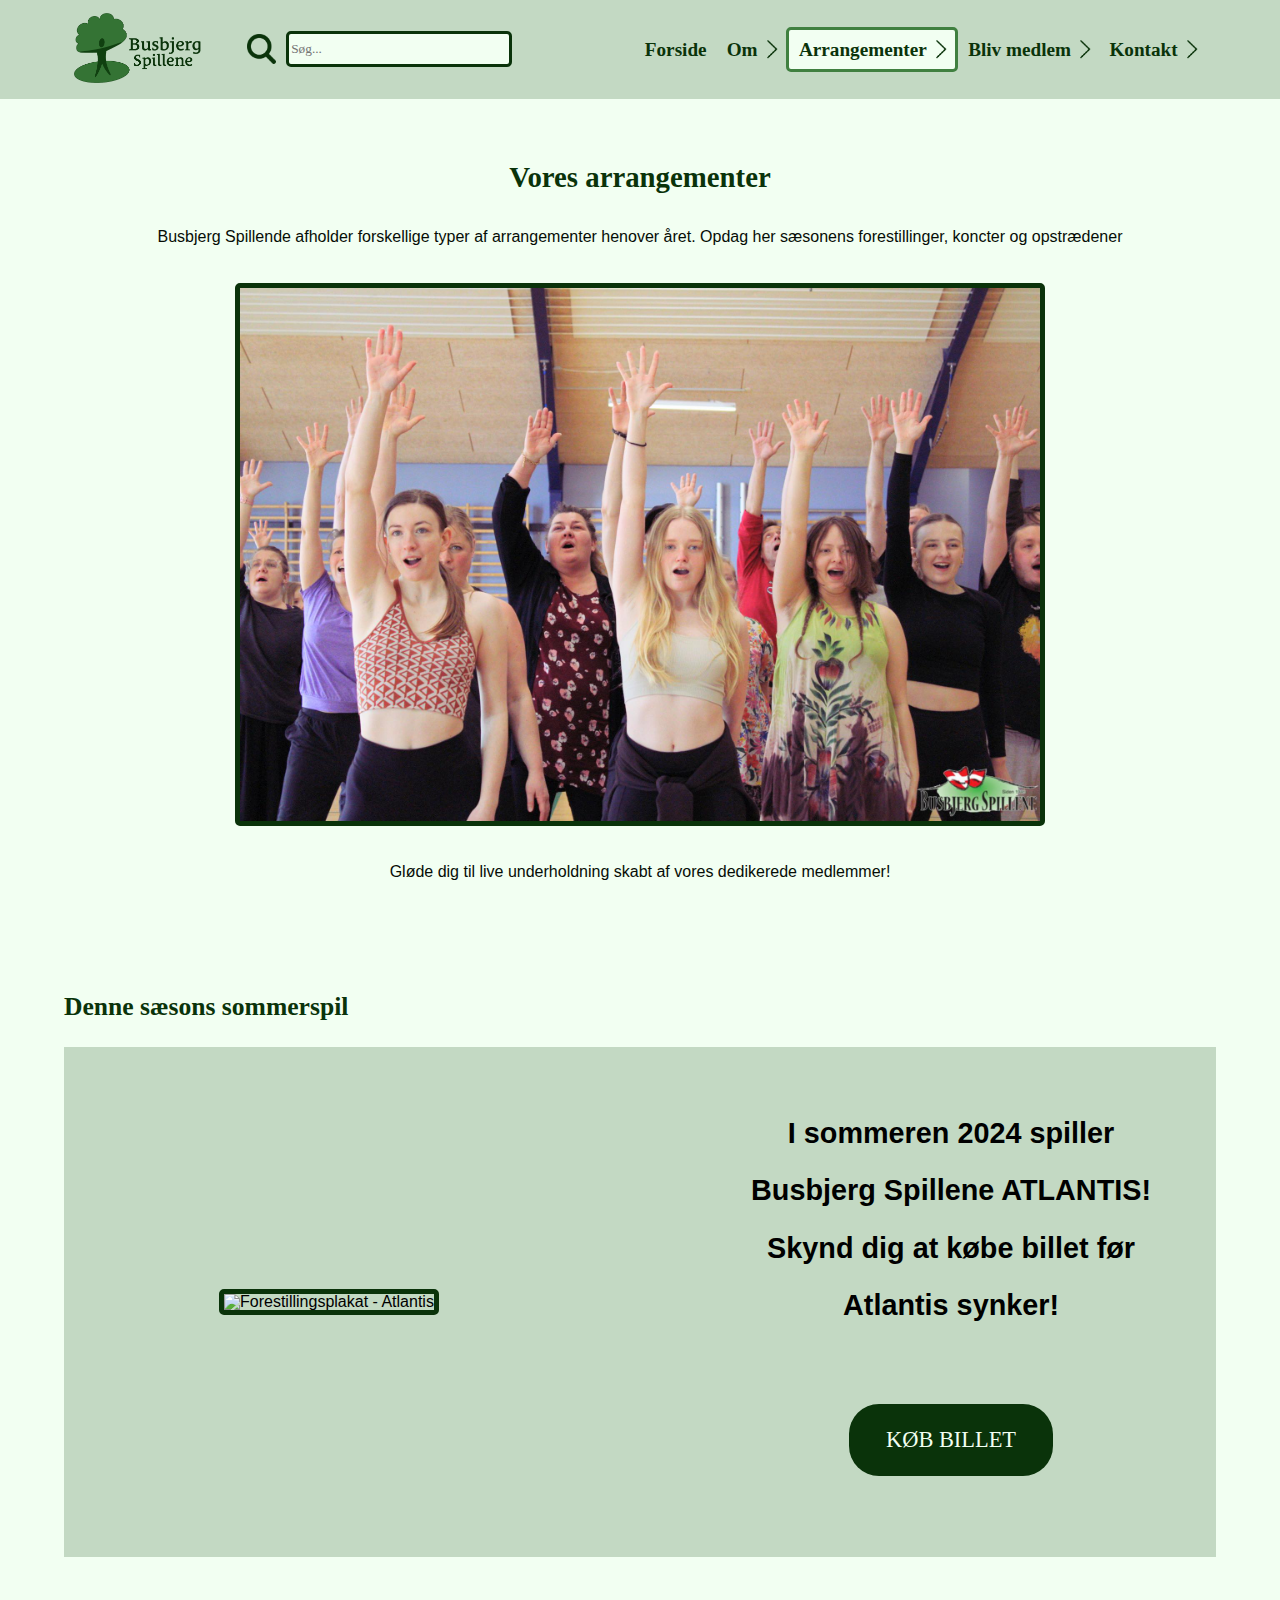
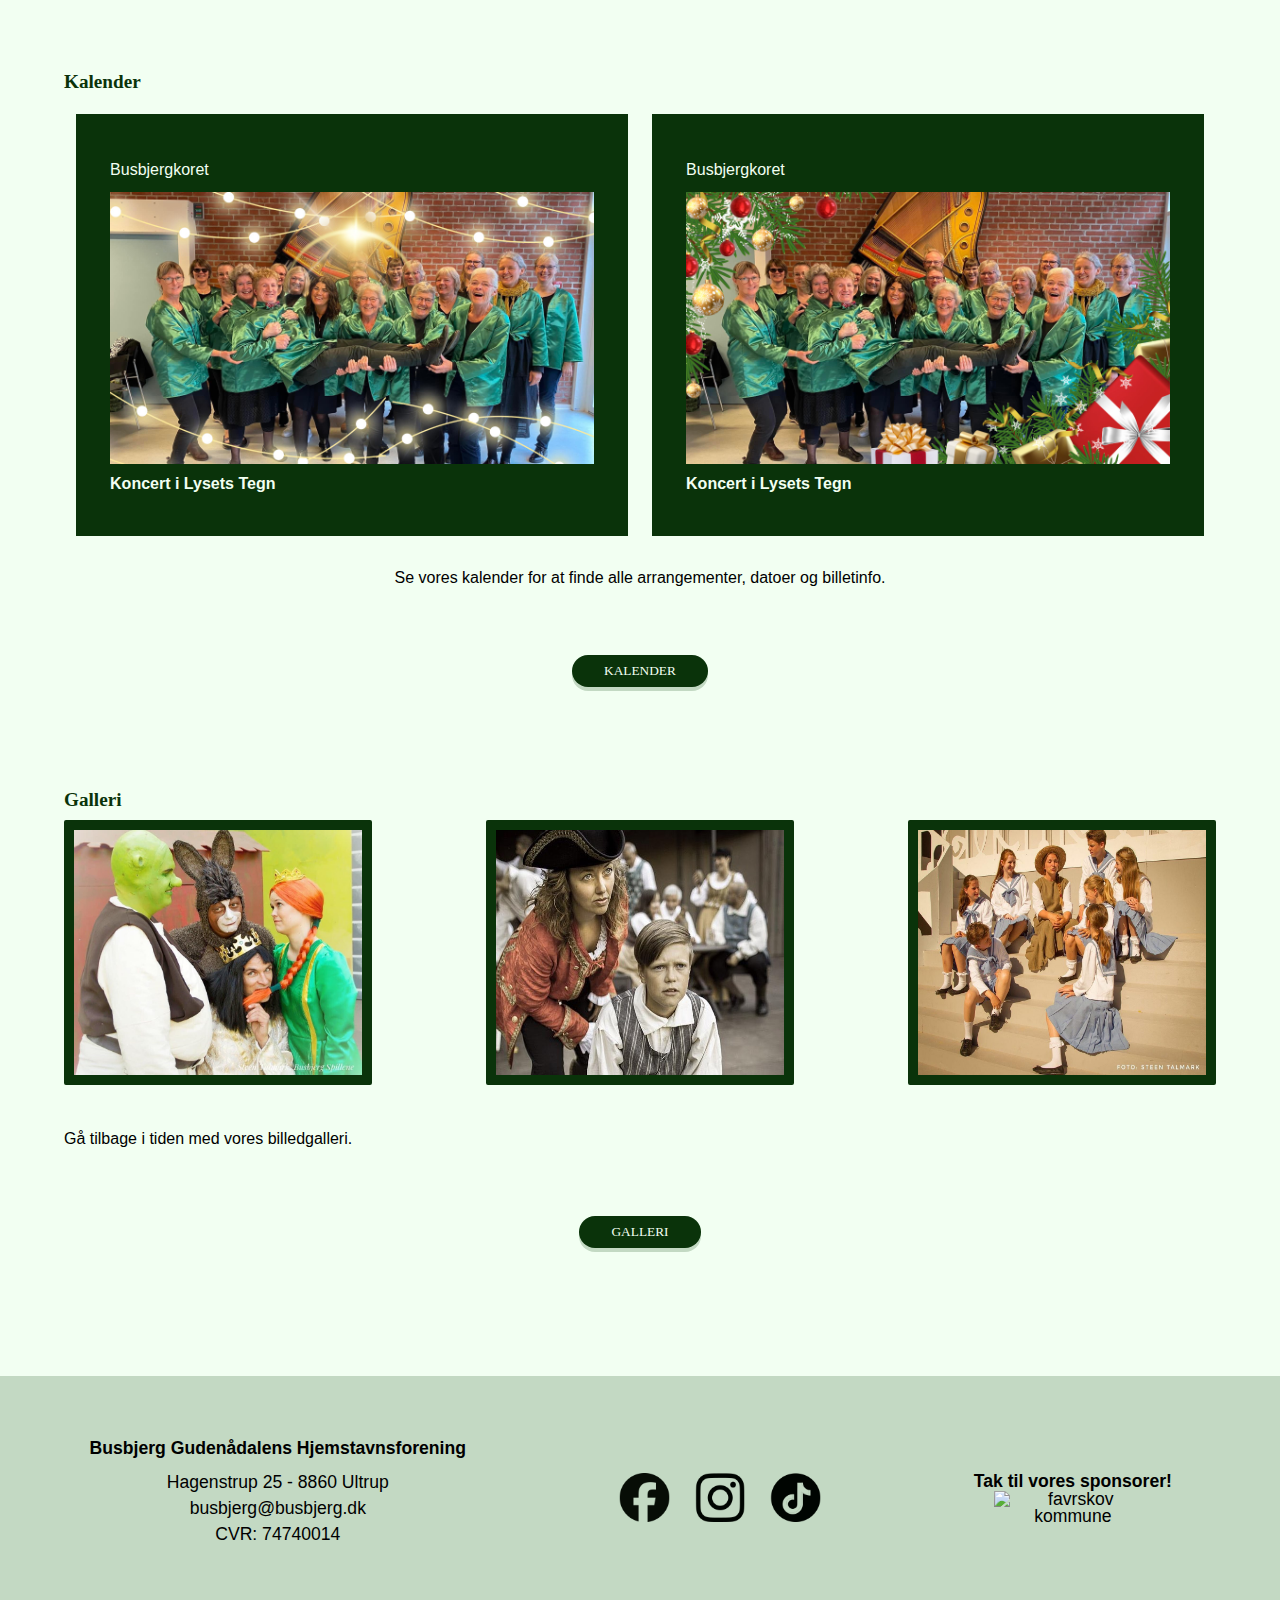
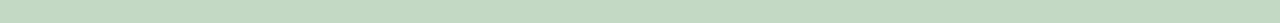
==== commit 3b78cb63: "små navn ændringer" ====
--- a/arrangementer.html
+++ b/arrangementer.html
@@ -11,6 +11,7 @@
     <link rel="stylesheet" href="style.css">
 
     <title>Vores arrangementer | Busbjerg Spillene</title>
+    <link rel="icon" type="image/x-icon" href="img/logo.png">
 
 </head>
 
@@ -150,12 +151,12 @@
 
         <!-- Hero section -->
 
-        <sectoin class="hero_section">
+        <section class="hero_section">
             <h1 class="heading_1">Vores arrangementer</h1>
             <p class="arrangement_text">Busbjerg Spillende afholder forskellige typer af arrangementer henover året. Opdag her sæsonens forestillinger, koncter og opstrædener</p>
             <img src="img/danseprove.jpg" alt="Danse prøve" class="hero_img">
             <p class="arrangement_text">Gløde dig til live underholdning skabt af vores dedikerede medlemmer!</p>
-        </sectoin>
+        </section>
 
         <!-- Musical ad section -->
 
@@ -239,13 +240,13 @@
 
         <section class="foot_some">
             <a href="https://www.facebook.com/Busbjergspillene" target="_blank">
-                <img src="img/some icons/Facebook_icon.png" alt="facebook icon" class="footer_some_img">
+                <img src="img/some_icons/Facebook_icon.png" alt="facebook icon" class="footer_some_img">
             </a>
             <a href="https://www.instagram.com/busbjerg_spillene/" target="_blank">
-                <img src="img/some icons/instagram_icon.png" alt="instagram icon" class="footer_some_img">
+                <img src="img/some_icons/instagram_icon.png" alt="instagram icon" class="footer_some_img">
             </a>
             <a href="https://www.tiktok.com/en/" target="_blank">
-                <img src="img/some icons/tik-tok.png" alt="instagram icon" class="footer_some_img">
+                <img src="img/some_icons/tik-tok.png" alt="instagram icon" class="footer_some_img">
             </a>
         </section>
 
@@ -254,13 +255,13 @@
         <section class="foot_sponsor">
             <h5 class="footer_heading">Tak til vores sponsorer!</h5>
             <div class="sponsor_slide">
-              <img class="sponsorerSlides" src="img/sponsorer/original/favrskov_mini.png" style="width:100%">
-              <img class="sponsorerSlides" src="img/sponsorer/original/bjerringbro_mini.png" style="width:100%">
-              <img class="sponsorerSlides" src="img/sponsorer/original/elkon_mini.png" style="width:100%">
+              <img class="sponsorerSlides" src="img/sponsorer/" style="width:100%" alt="favrskov kommune">
+              <img class="sponsorerSlides" src="img/sponsorer/original/bjerringbro_mini.png" style="width:100%" alt="bjerringbro kontorforsyning">
+              <img class="sponsorerSlides" src="img/sponsorer/original/elkon_mini.png" style="width:100%" alt="elkon">
               <img class="sponsorerSlides" src="img/sponsorer/original/ulstrup_mini.png" style="width:100%">
-              <img class="sponsorerSlides" src="img/sponsorer/original/ksn_mini.png" style="width:100%">
+              <img class="sponsorerSlides" src="img/sponsorer/original/ksn_mini.png" style="width:100%" alt="rødbakkegårde">
               <img class="sponsorerSlides" src="img/sponsorer/original/roedbakkegaard_mini.png" style="width:100%">
-              <img class="sponsorerSlides" src="img/sponsorer/original/xl_mini.png" style="width:100%">
+              <img class="sponsorerSlides" src="img/sponsorer/original/xl_mini.png" style="width:100%" alt="xl byg">
             </div>
         </section>
 
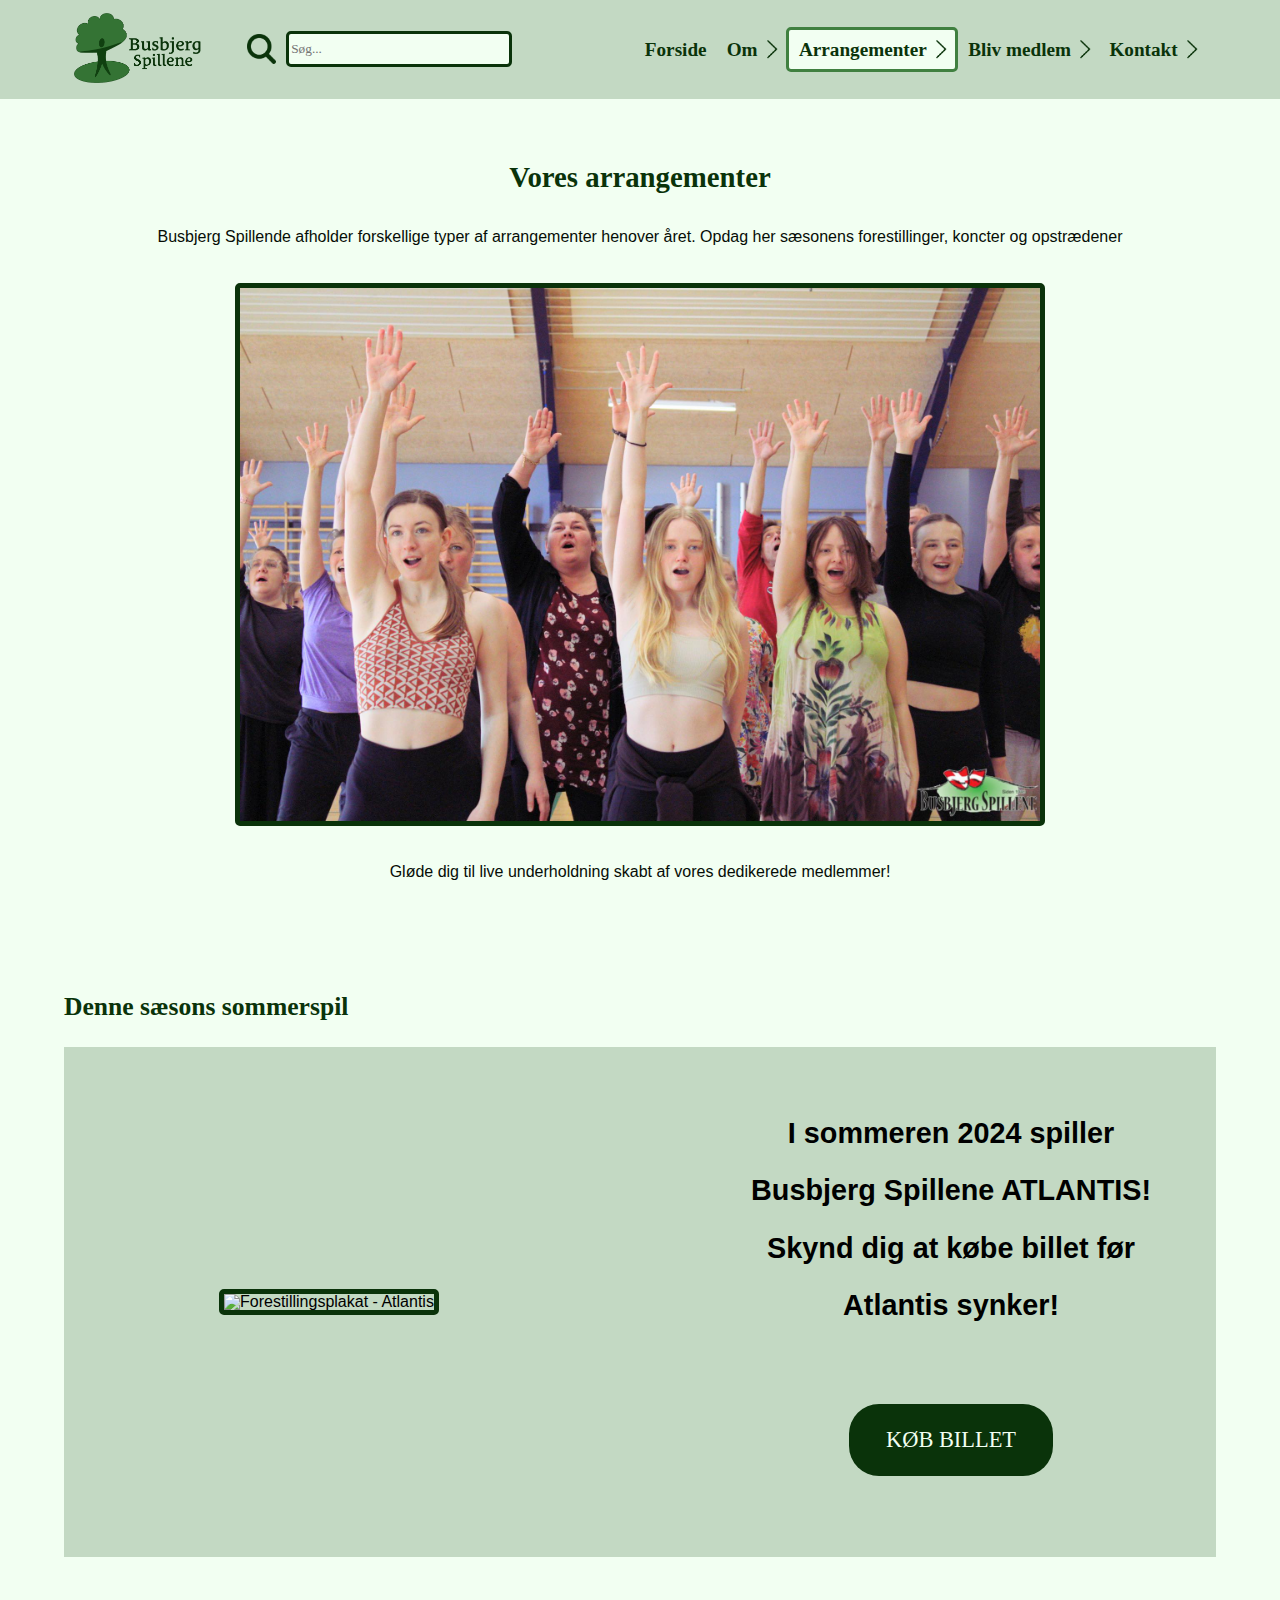
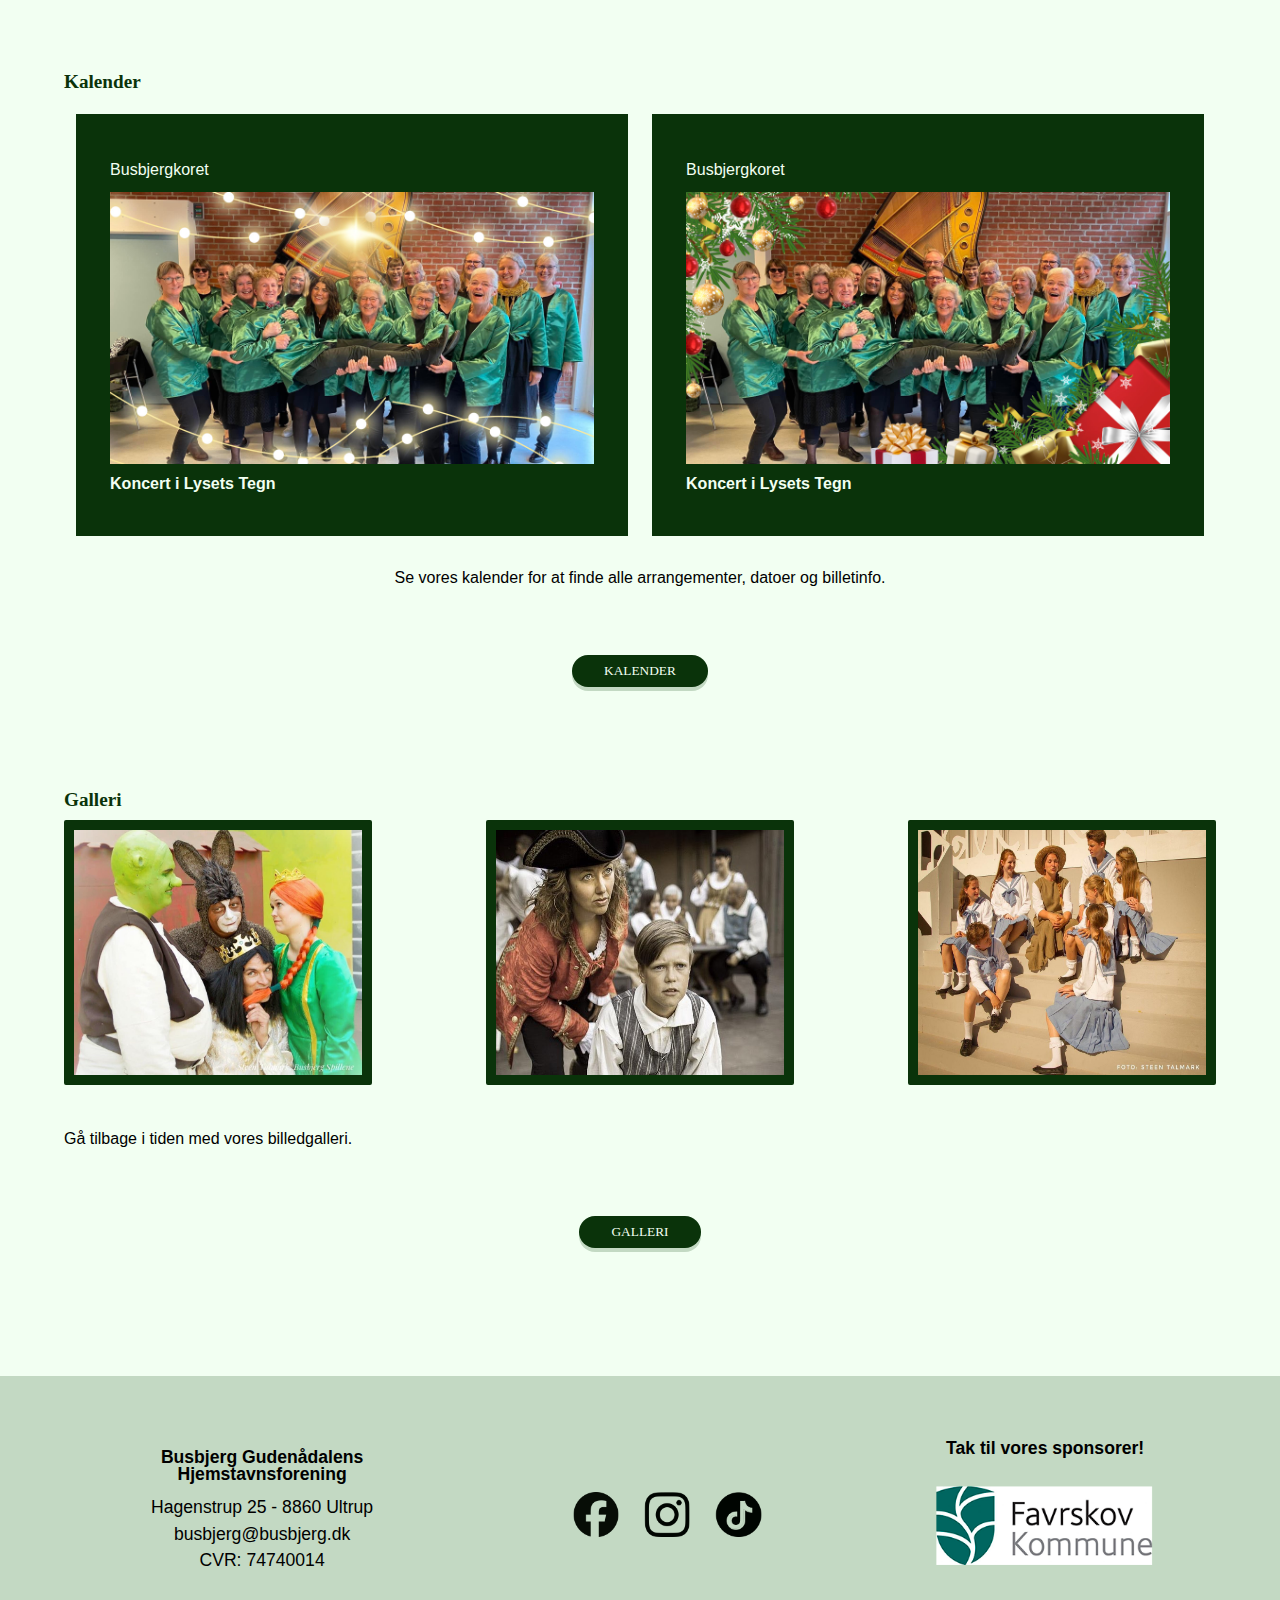
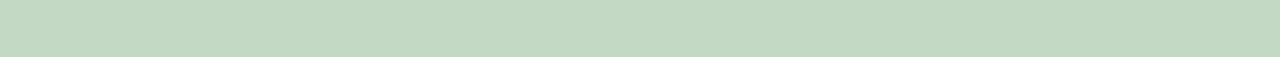
==== commit e148b7a1: "sidstes detaljer" ====
--- a/arrangementer.html
+++ b/arrangementer.html
@@ -255,7 +255,7 @@
         <section class="foot_sponsor">
             <h5 class="footer_heading">Tak til vores sponsorer!</h5>
             <div class="sponsor_slide">
-              <img class="sponsorerSlides" src="img/sponsorer/" style="width:100%" alt="favrskov kommune">
+              <img class="sponsorerSlides" src="img/sponsorer/original/favrskov_mini.png" style="width:100%" alt="favrskov kommune">
               <img class="sponsorerSlides" src="img/sponsorer/original/bjerringbro_mini.png" style="width:100%" alt="bjerringbro kontorforsyning">
               <img class="sponsorerSlides" src="img/sponsorer/original/elkon_mini.png" style="width:100%" alt="elkon">
               <img class="sponsorerSlides" src="img/sponsorer/original/ulstrup_mini.png" style="width:100%">
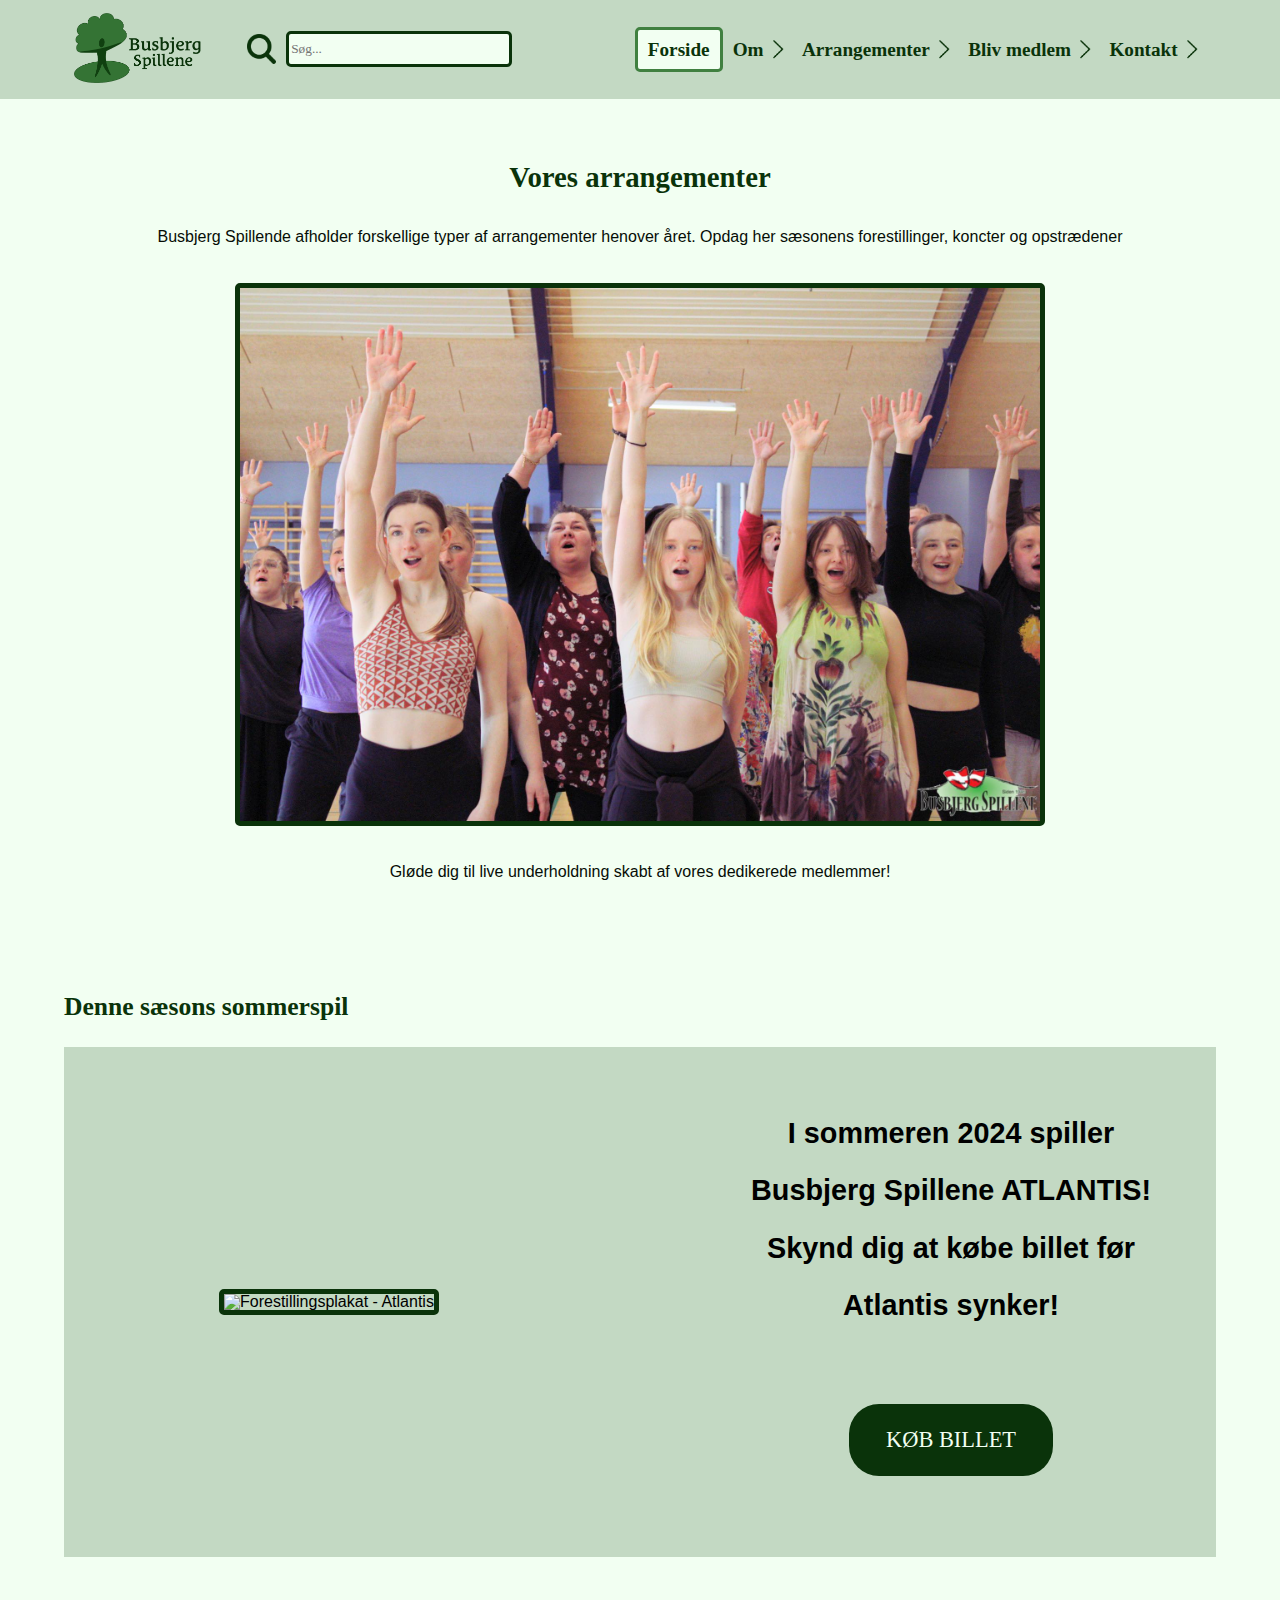
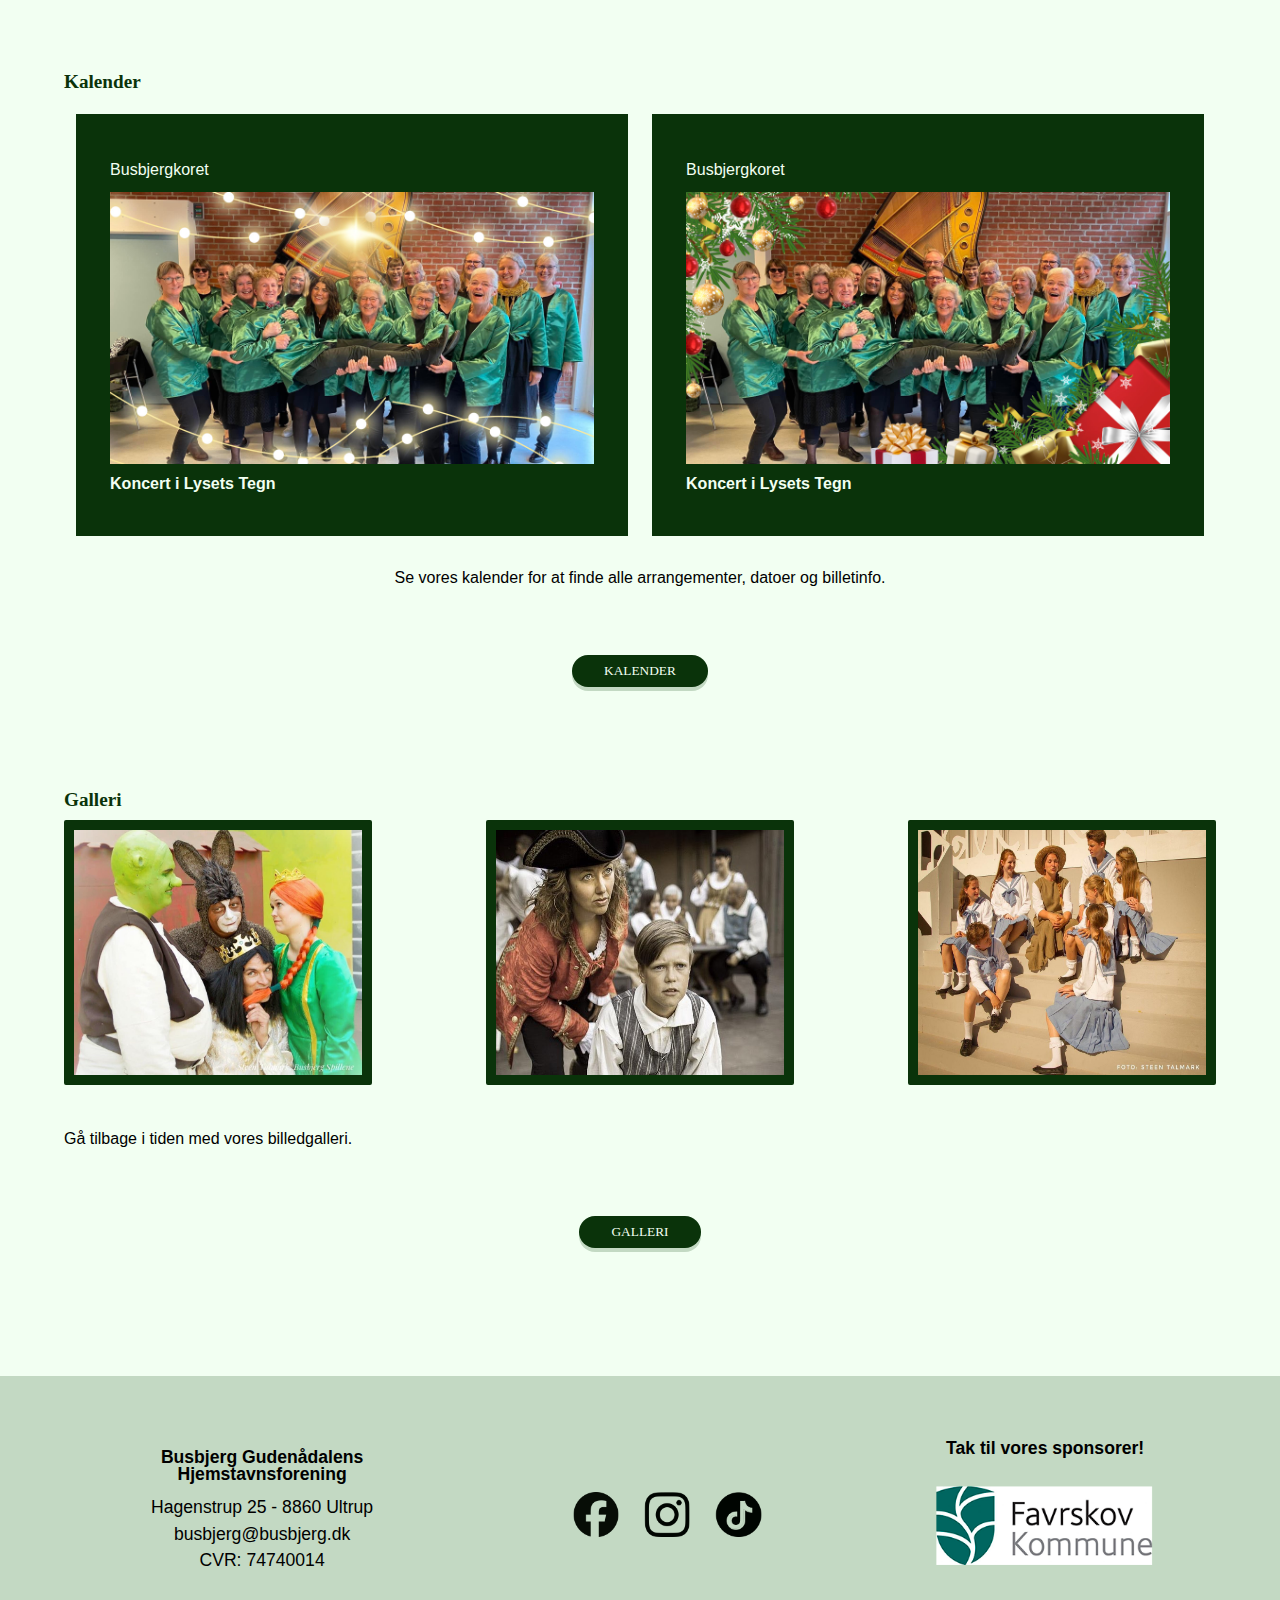
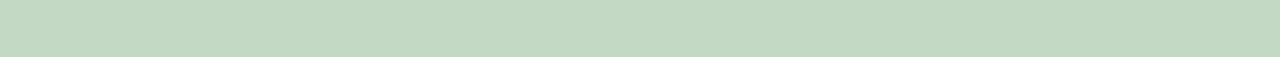
==== commit 056d4329: "attempt to fix errors" ====
--- a/arrangementer.html
+++ b/arrangementer.html
@@ -49,7 +49,7 @@
         <!-- Main menu + sub page menus -->
 
             <ul class="menu_list">
-                <li class="menu_links">
+                <li class="menu_links active_menu">
                     <a class="menu_links" href="index.html">Forside</a>
                 </li>
 
@@ -63,23 +63,23 @@
 
                     <ul class="sub_list om_sub">
                         <li class="sub_links">
-                            <a class="sub_links" href="html_sub_pg/bestyrelsen.html">Bestyrelsen</a>
-                        </li>
-                        <li class="sub_links">
-                            <a class="sub_links" href="html_sub_pg/bb-historie.html">Busbjergs historie</a>
-                        </li>
-                        <li class="sub_links">
-                            <a class="sub_links" href="html_sub_pg/vores-medlemmer.html">Vores medlemmer</a>
-                        </li>
-                        <li class="sub_links">
-                            <a class="sub_links" href="html_sub_pg/sponsorer.html">Sponsorer</a>
+                            <a class="sub_links" href="bestyrelsen.html">Bestyrelsen</a>
+                        </li>
+                        <li class="sub_links">
+                            <a class="sub_links" href="bb-historie.html">Busbjergs historie</a>
+                        </li>
+                        <li class="sub_links">
+                            <a class="sub_links" href="vores-medlemmer.html">Vores medlemmer</a>
+                        </li>
+                        <li class="sub_links">
+                            <a class="sub_links" href="sponsorer.html">Sponsorer</a>
                         </li>
                     </ul>
                 </li>
 
                 <!-- "Arrangementer" -->
 
-                <li class="menu_links active_menu">
+                <li class="menu_links">
                     <a class="menu_links" href="arrangementer.html">Arrangementer</a>
                     <img class="arrow" src="img/menu_arrow.png" alt="Udvid menu">
 
@@ -87,13 +87,13 @@
 
                     <ul class="sub_list arra_sub">
                         <li class="sub_links">
-                            <a class="sub_links" href="html_sub_pg/billetsalg.html">Billetsalg</a>
-                        </li>
-                        <li class="sub_links">
-                            <a class="sub_links" href="html_sub_pg/kalender.html">Kalender</a>
-                        </li>
-                        <li class="sub_links">
-                            <a class="sub_links" href="html_sub_pg/galleri.html">Galleri</a>
+                            <a class="sub_links" href="billetsalg.html">Billetsalg</a>
+                        </li>
+                        <li class="sub_links">
+                            <a class="sub_links" href="kalender.html">Kalender</a>
+                        </li>
+                        <li class="sub_links">
+                            <a class="sub_links" href="galleri.html">Galleri</a>
                         </li>
                     </ul>
                 </li>
@@ -108,19 +108,19 @@
 
                     <ul class="sub_list medlem_sub">
                         <li class="sub_links">
-                            <a class="sub_links" href="html_sub_pg/audition.html">Audition</a>
-                        </li>
-                        <li class="sub_links">
-                            <a class="sub_links" href="html_sub_pg/bb-born.html">Busbjergs børn</a>
-                        </li>
-                        <li class="sub_links">
-                            <a class="sub_links" href="html_sub_pg/busbjergkoret.html">Busbjergkoret</a>
-                        </li>
-                        <li class="sub_links">
-                            <a class="sub_links" href="html_sub_pg/bliv-frivillig.html">Bliv frivillig</a>
-                        </li>
-                        <li class="sub_links">
-                            <a class="sub_links" href="html_sub_pg/stot_os.html">Støt os</a>
+                            <a class="sub_links" href="audition.html">Audition</a>
+                        </li>
+                        <li class="sub_links">
+                            <a class="sub_links" href="bb-born.html">Busbjergs børn</a>
+                        </li>
+                        <li class="sub_links">
+                            <a class="sub_links" href="busbjergkoret.html">Busbjergkoret</a>
+                        </li>
+                        <li class="sub_links">
+                            <a class="sub_links" href="bliv-frivillig.html">Bliv frivillig</a>
+                        </li>
+                        <li class="sub_links">
+                            <a class="sub_links" href="stot_os.html">Støt os</a>
                         </li>
                     </ul>
                 </li>
@@ -135,7 +135,7 @@
 
                     <ul class="sub_list kontakt_sub">
                         <li class="sub_links">
-                            <a class="sub_links" href="html_sub_pg/faq.html">FAQ</a>
+                            <a class="sub_links" href="faq.html">FAQ</a>
                         </li>
                     </ul>
                 </li>
@@ -255,13 +255,13 @@
         <section class="foot_sponsor">
             <h5 class="footer_heading">Tak til vores sponsorer!</h5>
             <div class="sponsor_slide">
-              <img class="sponsorerSlides" src="img/sponsorer/original/favrskov_mini.png" style="width:100%" alt="favrskov kommune">
-              <img class="sponsorerSlides" src="img/sponsorer/original/bjerringbro_mini.png" style="width:100%" alt="bjerringbro kontorforsyning">
-              <img class="sponsorerSlides" src="img/sponsorer/original/elkon_mini.png" style="width:100%" alt="elkon">
-              <img class="sponsorerSlides" src="img/sponsorer/original/ulstrup_mini.png" style="width:100%">
-              <img class="sponsorerSlides" src="img/sponsorer/original/ksn_mini.png" style="width:100%" alt="rødbakkegårde">
-              <img class="sponsorerSlides" src="img/sponsorer/original/roedbakkegaard_mini.png" style="width:100%">
-              <img class="sponsorerSlides" src="img/sponsorer/original/xl_mini.png" style="width:100%" alt="xl byg">
+              <img class="sponsorerSlides" src="img/sponsorer/favrskov_mini.png" style="width:100%" alt="favrskov kommune">
+              <img class="sponsorerSlides" src="img/sponsorer/bjerringbro_mini.png" style="width:100%" alt="bjerringbro kontorforsyning">
+              <img class="sponsorerSlides" src="img/sponsorer/elkon_mini.png" style="width:100%" alt="elkon">
+              <img class="sponsorerSlides" src="img/sponsorer/ulstrup_mini.png" style="width:100%">
+              <img class="sponsorerSlides" src="img/sponsorer/ksn_mini.png" style="width:100%" alt="rødbakkegårde">
+              <img class="sponsorerSlides" src="img/sponsorer/roedbakkegaard_mini.png" style="width:100%">
+              <img class="sponsorerSlides" src="img/sponsorer/xl_mini.png" style="width:100%" alt="xl byg">
             </div>
         </section>
 
--- a/style.css
+++ b/style.css
@@ -662,6 +662,14 @@
         padding: 1% 5%;
     }
 
+    .logo_img:hover,
+    .sog_icon:hover,
+    .burger:hover,
+    a .menu_links:hover,
+    .sub_links:hover {
+        opacity: 0.6;
+    }
+
     /* -------- Navigation ----------- */
 
     .nav_icons {
@@ -790,7 +798,7 @@
     .main_kontakt_section {
         padding: 5%;
     }
-    
+
     /* --------- Search ---------------- */
 
     .search-container {
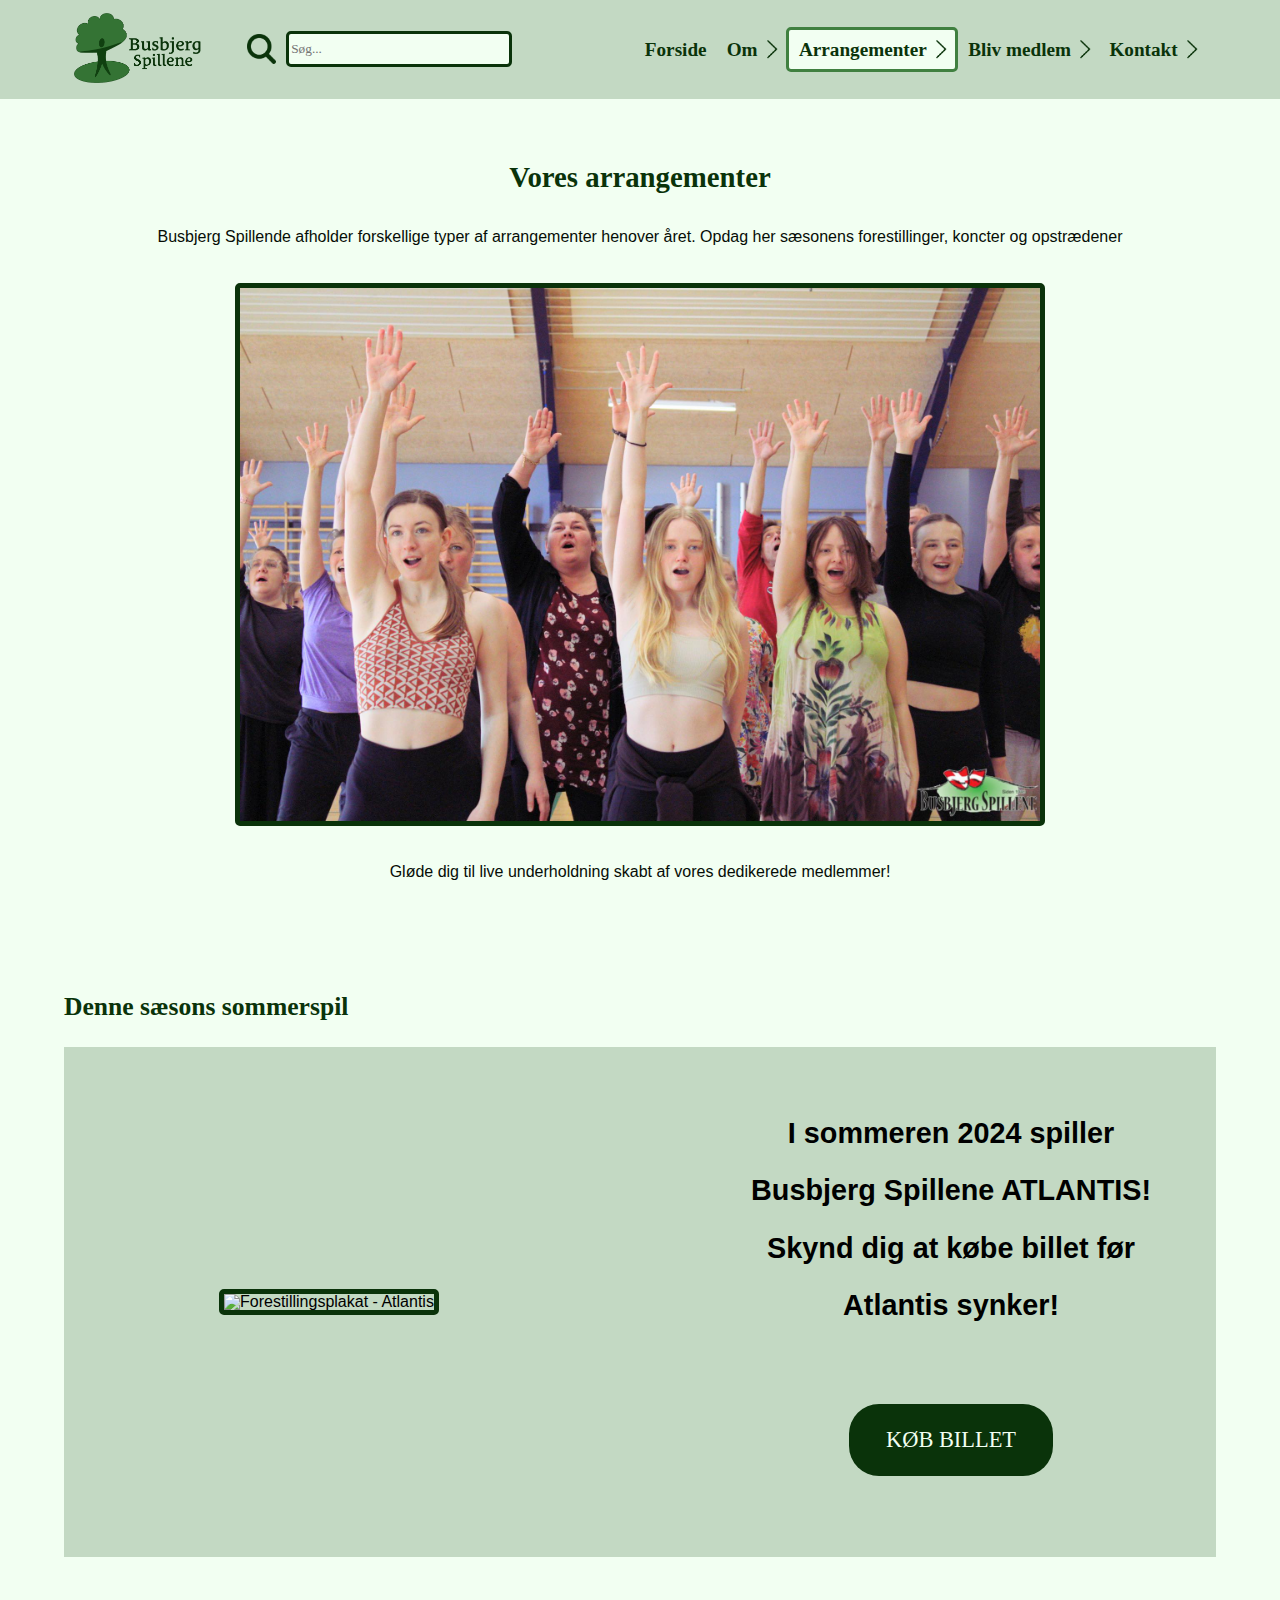
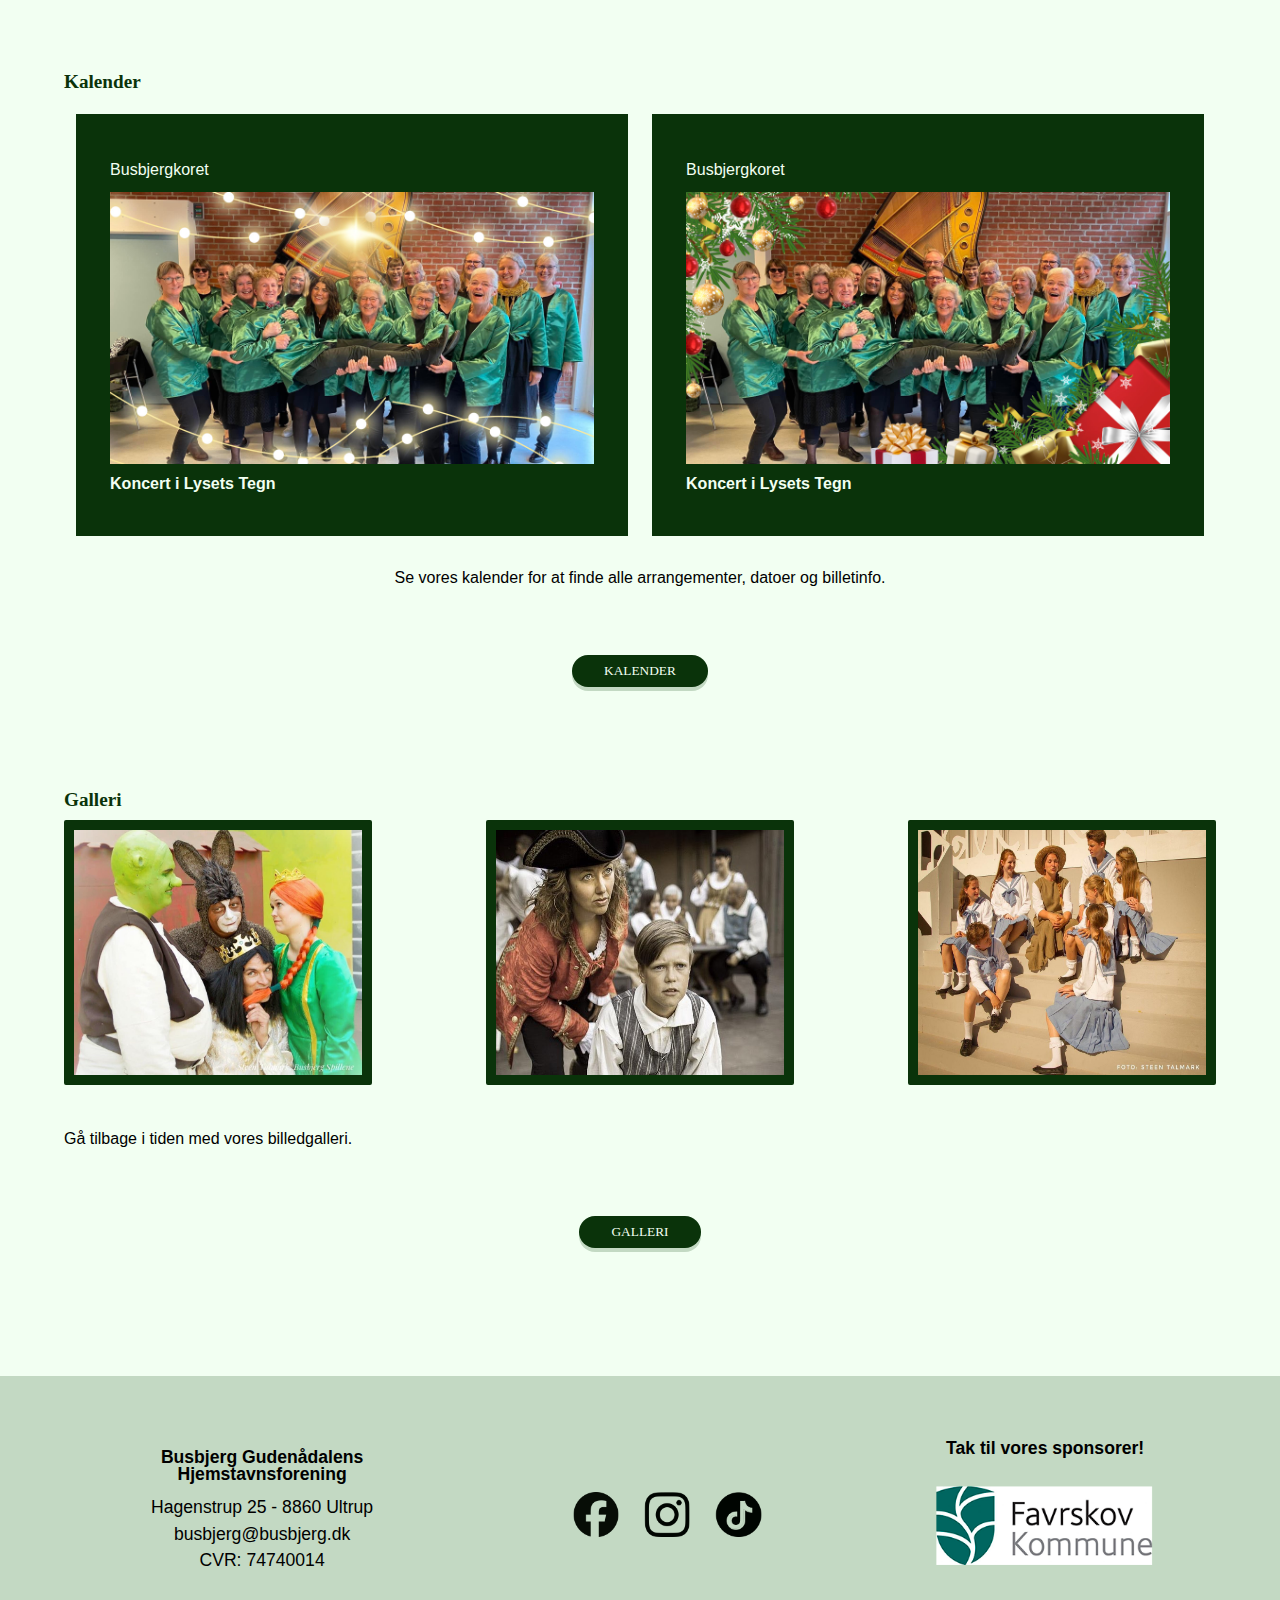
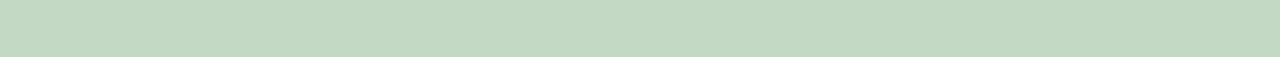
==== commit 40c5f683: "error fixes" ====
--- a/arrangementer.html
+++ b/arrangementer.html
@@ -49,37 +49,37 @@
         <!-- Main menu + sub page menus -->
 
             <ul class="menu_list">
+                <li class="menu_links">
+                    <a class="menu_links" href="index.html">Forside</a>
+                </li>
+
+                <!-- "Om" -->
+
+                <li class="menu_links">
+                    <a class="menu_links" href="om.html">Om</a>
+                    <img class="arrow" src="img/menu_arrow.png" alt="Udvid menu">
+
+                    <!-- "Om" sub pages -->
+
+                    <ul class="sub_list om_sub">
+                        <li class="sub_links">
+                            <a class="sub_links" href="bestyrelsen.html">Bestyrelsen</a>
+                        </li>
+                        <li class="sub_links">
+                            <a class="sub_links" href="bb-historie.html">Busbjergs historie</a>
+                        </li>
+                        <li class="sub_links">
+                            <a class="sub_links" href="vores-medlemmer.html">Vores medlemmer</a>
+                        </li>
+                        <li class="sub_links">
+                            <a class="sub_links" href="sponsorer.html">Sponsorer</a>
+                        </li>
+                    </ul>
+                </li>
+
+                <!-- "Arrangementer" -->
+
                 <li class="menu_links active_menu">
-                    <a class="menu_links" href="index.html">Forside</a>
-                </li>
-
-                <!-- "Om" -->
-
-                <li class="menu_links">
-                    <a class="menu_links" href="om.html">Om</a>
-                    <img class="arrow" src="img/menu_arrow.png" alt="Udvid menu">
-
-                    <!-- "Om" sub pages -->
-
-                    <ul class="sub_list om_sub">
-                        <li class="sub_links">
-                            <a class="sub_links" href="bestyrelsen.html">Bestyrelsen</a>
-                        </li>
-                        <li class="sub_links">
-                            <a class="sub_links" href="bb-historie.html">Busbjergs historie</a>
-                        </li>
-                        <li class="sub_links">
-                            <a class="sub_links" href="vores-medlemmer.html">Vores medlemmer</a>
-                        </li>
-                        <li class="sub_links">
-                            <a class="sub_links" href="sponsorer.html">Sponsorer</a>
-                        </li>
-                    </ul>
-                </li>
-
-                <!-- "Arrangementer" -->
-
-                <li class="menu_links">
                     <a class="menu_links" href="arrangementer.html">Arrangementer</a>
                     <img class="arrow" src="img/menu_arrow.png" alt="Udvid menu">
 
